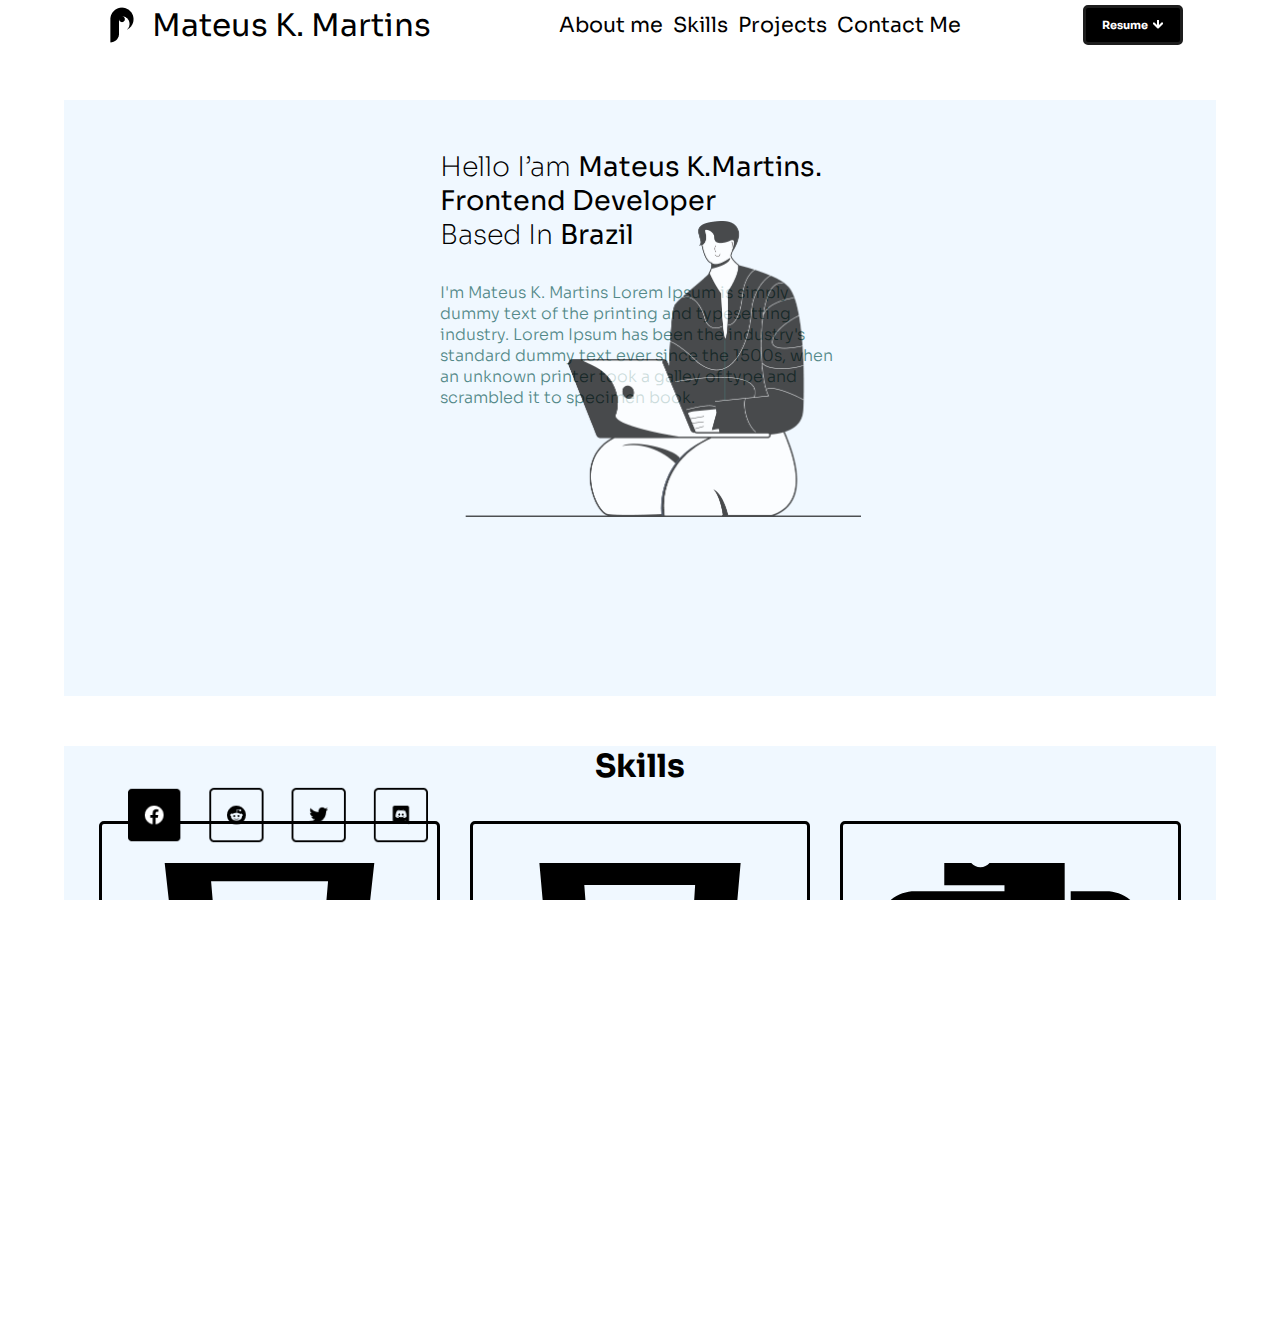
==== index.html @ 754124b3 "Portifolio" ====
<!DOCTYPE html>
<html lang="en">
<head>
    <meta charset="UTF-8">
    <meta name="viewport" content="width=device-width, initial-scale=1.0">
    <link rel="stylesheet" href="./statics/styles/style.css">
    <title>Document</title>
</head>
<body>
    <header>
        <ul>
            <ul id="logo">
                <li id="logo"></li>
                <li class="opt">Mateus K. Martins</li>
            </ul>

            <ul id="menutop">
                <li class="opt">About me</li>
                <li class="opt">Skills</li>
                <li class="opt">Projects</li>
                <li class="opt">Contact Me</li>
            </ul>

            <button class="opt" id="resume">
                <h2>
                    Resume
                </h2>
                <div id='logo'>
                    
                </div>
            </button>
        </ul>
    </header>
    <main>
        <section id="banner">
            <div class="content">
                <h1>
                    Hello I’am <strong>Mateus K.Martins. <br>
                        Frontend Developer</strong> <br>
                    Based In <strong>Brazil</strong>
                </h1>
                <p>
                    I'm Mateus K. Martins Lorem Ipsum is simply dummy text of the printing and typesetting industry. Lorem Ipsum has been the industry's standard dummy text ever since the 1500s, when an unknown printer took a galley of type and scrambled it to specimen book.
                </p>
            </div>
            <div id="midia">

            </div>
            <div id="bann">
                
            </div>
        </section>
        <section id="skills">
            <h1>
                Skills
            </h1>
            <ul>
                <li id="html">
                    <div id="icon">

                    </div>
                    <h1>
                        html
                    </h1>
                </li>
                <li id="css">
                    <div id="icon">
                        
                    </div>
                    <h1>
                        css
                    </h1>
                </li>
                <li id="python">
                    <div id="icon">
                        
                    </div>
                    <h1>
                        Python
                    </h1>
                </li>
            </ul>
        </section>
    </main>
</body>
</html>
---- statics/styles/style.css ----
@charset "UTF-8";

@import url('https://fonts.googleapis.com/css2?family=Sora:wght@100..800&display=swap');

html,body{
    height: 100vh;
    width: 100vw;

    overflow-x: hidden;
}

*{
    margin: 0px;
    padding: 0px;
    box-sizing: border-box;
    font-family: Sora;
}

body{
    display: flex;
    flex-flow: column;
    align-items: center;
}


header{

    height: 70px;
    width: 100%;

    display: flex;
    flex-flow: row nowrap;
    align-items: center;
    justify-content: center;
}

header>ul{
    width: 100%;

    display: flex;
    flex-flow: row nowrap;
    align-items: center;
    justify-content: space-evenly;
}

#logo{
    display: flex;
    flex-flow: row;
}

header>ul>#logo,#menutop,#resume{
    display: flex;
    flex-flow: row;
    align-items: center;
    justify-content: center;
    margin: 0 20px;
    list-style-type: none;
}

.opt{
    font-size: .7em;
    margin: 5px;
}

#logo>#logo{
    height: 50px;
    width: 50px;

    background: url("../imgs/personal.png") no-repeat center center;
}

#logo{
    font-size: 1.5em;
}

/*dowload do curriculo*/

#resume{
    height: 40px;
    width: 100px;

    display: flex;
    flex-flow: row no-wrap;
    align-items: center;
    justify-content: center;

    font-size: .7em;

    background-color: black;
    border: 3px solid rgb(29, 29, 29);
    border-radius: 5px;

}

#resume>h2{
    font-size: 1em;
    color: white;
}

#resume>#logo{
    height: 10px;
    width: 10px;

    margin-left: 5px;

    background: url(../imgs/downg.png) no-repeat center center;
}

/*----resume hover*/

#resume:hover{
    animation: dowload 3s infinite;
}

@keyframes dowload {
    0%,100%{

    }
    50%{
        transform: rotate(360deg);

        height: 50px;
        width: 50px;

        border-radius: 50%;
    }
    75%{
        transform: rotate(760deg);

        height: 50px;
        width: 50px;

        border-radius: 50%;
    }
}

/*Main*/

main{
    height: 100%;
    width: 90%;
}

main>section{
    height: 596px;
    width: 100%;

    display: flex;
    flex-flow: column;
    align-items: center;
    justify-content: center;

    z-index: 2;

    margin: 50px 0;

    background-color: aliceblue;
}

main>#banner>.content{
    height: 300px;
    width: 400px;
}

main>#banner>.content>h1{
    font-weight: 200;
    font-size: 1.7em;
}

main>#banner>.content>p{
    font-size: 1em;

    font-weight: 300;

    color: rgb(83, 136, 136);

    margin-top: 30px;
}

#banner>#midia{
    position: fixed;
    top: 90%;
    left: 10%;

    height: 70px;
    width: 200px;

    background: url(../imgs/midias.png) no-repeat center center;
    background-size: contain;
}
#banner>#bann{
    position: relative;
    top: -30%;

    height: 100%;
    width: 100%;

    opacity: 0.7;

    background: url(../imgs/Banner.png) no-repeat center center;
    background-size: contain;
}

#skills>ul{
    display: flex;
    flex-flow: row wrap;
    justify-content: center;

    height: 100%;
    width: 100%;

    padding: 20px;

    list-style-type: none;
}

#skills>ul>li{
    display: flex;
    flex-flow: column;
    align-items: center;
    justify-content: center;

    flex-grow: 1;

    height: 300px;
    width: 100px;

    margin: 15px;

    border: 3px solid black;
    border-radius: 5px;
}
li>#icon{
    height: 100px;
    width: 90%;
}

#html>#icon{
    background: url(../imgs/svgs/html.svg) no-repeat center center;
    background-size: cover;
}
#css>#icon{
    background: url(../imgs/svgs/css.svg) no-repeat center center;
    background-size: cover;
}
#python>#icon{
    background: url(../imgs/svgs/python.svg) no-repeat center center;
    background-size: cover;
}

@media screen and (min-width: 600px) and (max-width: 700px){
    *{
        transition: .5s;
    }
    .opt{
        font-size: 1em;
    }

    #banner>.content>h1{
        margin-top: 50px;
        font-size: 4em;
    }
    #banner>#midia{
        width: 250px;
    }
}

@media screen and (min-width: 700px) and (max-width: 900px){
    *{
        transition: .5s;
    }
    .opt{
        font-size: 1em;
    }

    #banner>.content>h1{
        margin-top: 50px;
        font-size: 4em;
    }

    #banner>#midia{
        position: fixed;
        top: 85%;
        left: 10%;

        height: 100px;
        width: 300px;
    }
}
@media screen and (min-width: 900px){
    *{
        transition: .5s;
    }
    .opt{
        font-size: 1.3em;
    }

    #banner>.content>h1{
        margin-top: 50px;
        font-size: 5em;
    }
    #banner>.content>p{
        font-size: 2em;
    }

    #banner>#midia{
        position: fixed;
        top: 85%;
        left: 10%;

        height: 100px;
        width: 300px;
    }

    li>#icon{
        flex-grow: .5;
    }
}
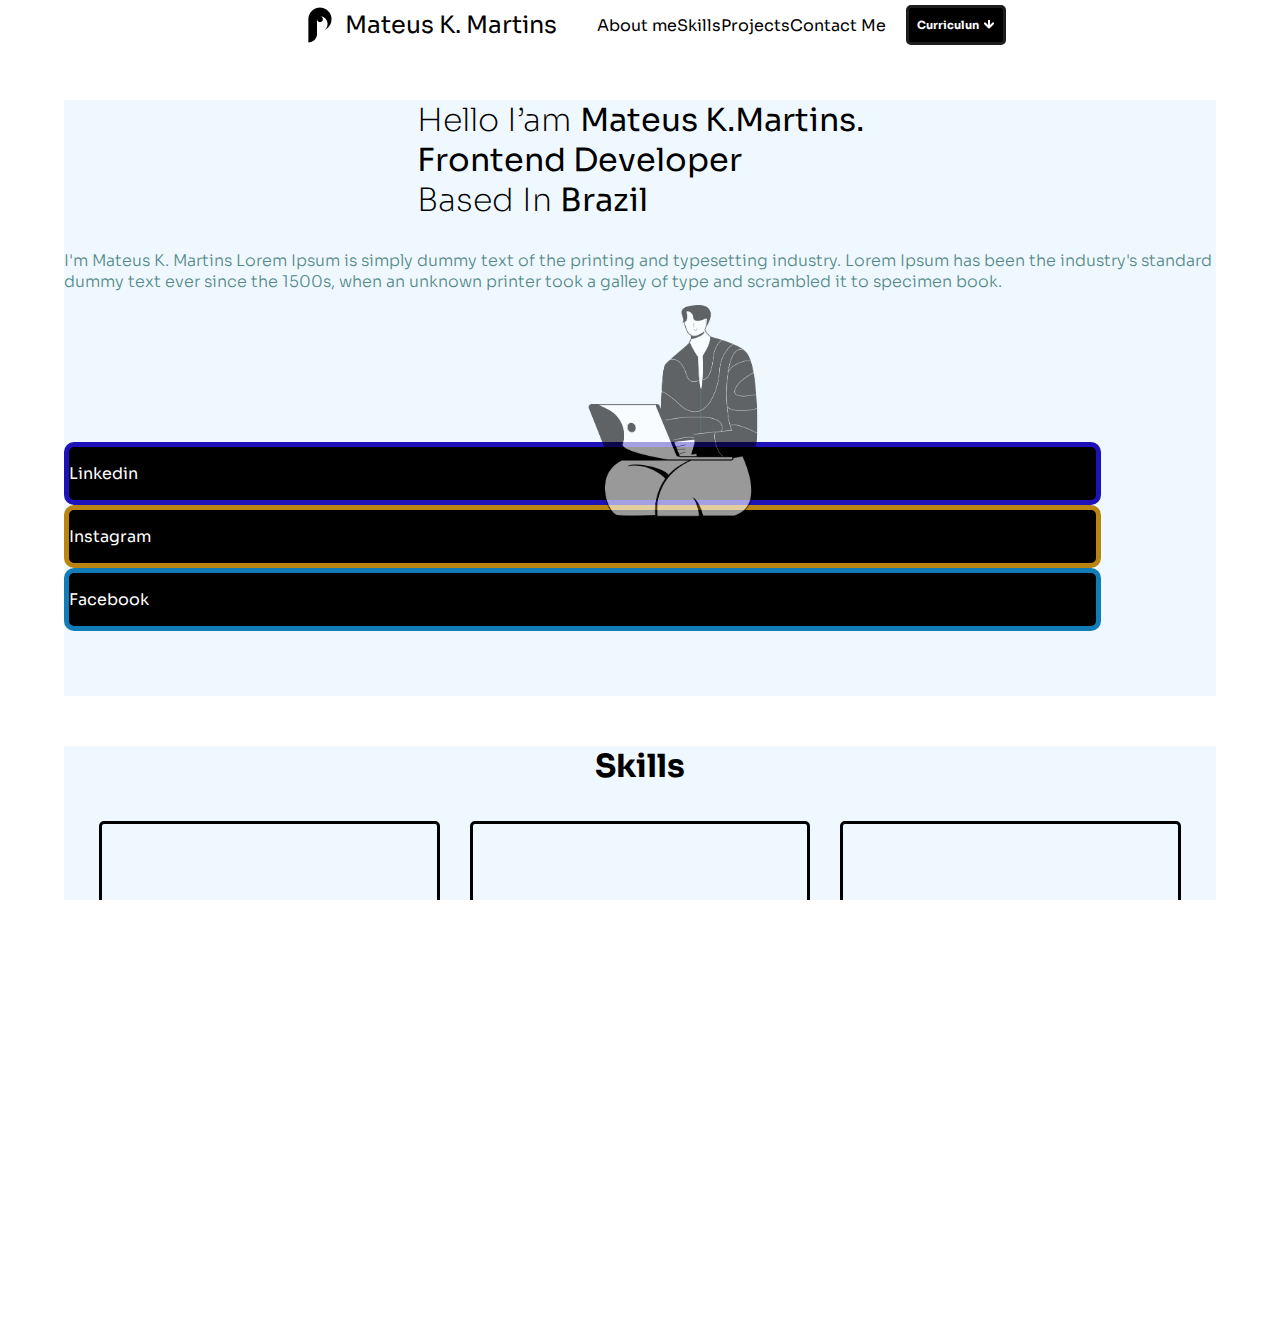
==== commit 34ef4049: "semantica" ====
--- a/index.html
+++ b/index.html
@@ -9,44 +9,48 @@
 <body>
     <header>
         <ul>
-            <ul id="logo">
-                <li id="logo"></li>
-                <li class="opt">Mateus K. Martins</li>
-            </ul>
+            <li id="logo"></li>
+            <li class="opt">Mateus K. Martins</li>
+        </ul>
 
-            <ul id="menutop">
-                <li class="opt">About me</li>
-                <li class="opt">Skills</li>
-                <li class="opt">Projects</li>
-                <li class="opt">Contact Me</li>
-            </ul>
+        <ul>
+            <li class="opt">About me</li>
+            <li class="opt">Skills</li>
+            <li class="opt">Projects</li>
+            <li class="opt">Contact Me</li>
+        </ul>
 
-            <button class="opt" id="resume">
-                <h2>
-                    Resume
-                </h2>
-                <div id='logo'>
-                    
-                </div>
-            </button>
-        </ul>
+        <button>
+            <h2>
+                Curriculun
+            </h2>
+            <div>
+                
+            </div>
+        </button>
     </header>
     <main>
-        <section id="banner">
-            <div class="content">
-                <h1>
-                    Hello I’am <strong>Mateus K.Martins. <br>
-                        Frontend Developer</strong> <br>
-                    Based In <strong>Brazil</strong>
-                </h1>
-                <p>
-                    I'm Mateus K. Martins Lorem Ipsum is simply dummy text of the printing and typesetting industry. Lorem Ipsum has been the industry's standard dummy text ever since the 1500s, when an unknown printer took a galley of type and scrambled it to specimen book.
-                </p>
-            </div>
-            <div id="midia">
-
-            </div>
-            <div id="bann">
+        <section>
+            <h1>
+                Hello I’am <strong>Mateus K.Martins. <br>
+                    Frontend Developer</strong> <br>
+                Based In <strong>Brazil</strong>
+            </h1>
+            <p>
+                I'm Mateus K. Martins Lorem Ipsum is simply dummy text of the printing and typesetting industry. Lorem Ipsum has been the industry's standard dummy text ever since the 1500s, when an unknown printer took a galley of type and scrambled it to specimen book.
+            </p>
+            <ul>
+                <li>
+                    <div></div><a href="#">Linkedin</a>
+                </li>
+                <li>
+                    <div></div><a href="#">Instagram</a>
+                </li>
+                <li>
+                    <div></div><a href="#">Facebook</a>
+                </li>
+            </ul>
+            <div>
                 
             </div>
         </section>
--- a/statics/styles/style.css
+++ b/statics/styles/style.css
@@ -22,6 +22,9 @@
     align-items: center;
 }
 
+/*
+    settings header
+*/
 
 header{
 
@@ -34,21 +37,11 @@
     justify-content: center;
 }
 
+/*
+    settings header > ul
+*/
+
 header>ul{
-    width: 100%;
-
-    display: flex;
-    flex-flow: row nowrap;
-    align-items: center;
-    justify-content: space-evenly;
-}
-
-#logo{
-    display: flex;
-    flex-flow: row;
-}
-
-header>ul>#logo,#menutop,#resume{
     display: flex;
     flex-flow: row;
     align-items: center;
@@ -57,25 +50,30 @@
     list-style-type: none;
 }
 
-.opt{
-    font-size: .7em;
-    margin: 5px;
-}
-
-#logo>#logo{
+/*
+    settings header > logo
+*/
+
+header>:first-child>:first-child{
     height: 50px;
     width: 50px;
 
     background: url("../imgs/personal.png") no-repeat center center;
 }
 
-#logo{
+/*
+    settings header > name
+*/
+
+header>:first-child>:last-child{
     font-size: 1.5em;
 }
 
-/*dowload do curriculo*/
-
-#resume{
+/*
+    settings curriculumn
+*/
+
+header>:last-child{
     height: 40px;
     width: 100px;
 
@@ -92,12 +90,20 @@
 
 }
 
-#resume>h2{
+/*
+    settings curriculumn > text
+*/
+
+header>:last-child>:first-child{
     font-size: 1em;
     color: white;
 }
 
-#resume>#logo{
+/*
+    settings curriculumn > icon
+*/
+
+header>:last-child>:last-child{
     height: 10px;
     width: 10px;
 
@@ -106,9 +112,11 @@
     background: url(../imgs/downg.png) no-repeat center center;
 }
 
-/*----resume hover*/
-
-#resume:hover{
+/* 
+    curriculumn hover
+*/
+
+header>:last-child:hover{
     animation: dowload 3s infinite;
 }
 
@@ -134,13 +142,19 @@
     }
 }
 
-/*Main*/
+/* 
+    settings main
+*/
 
 main{
     height: 100%;
     width: 90%;
 }
 
+/* 
+    settings main > all sections
+*/
+
 main>section{
     height: 596px;
     width: 100%;
@@ -157,17 +171,20 @@
     background-color: aliceblue;
 }
 
-main>#banner>.content{
-    height: 300px;
-    width: 400px;
-}
-
-main>#banner>.content>h1{
+/* 
+    settings main > first section > h1
+*/
+
+main>:nth-child(1)>:first-child{
     font-weight: 200;
-    font-size: 1.7em;
-}
-
-main>#banner>.content>p{
+    font-size: 2em;
+}
+
+/* 
+    settings main > first section > p
+*/
+
+main>:nth-child(1)>:nth-child(2){
     font-size: 1em;
 
     font-weight: 300;
@@ -177,25 +194,121 @@
     margin-top: 30px;
 }
 
-#banner>#midia{
-    position: fixed;
-    top: 90%;
-    left: 10%;
-
-    height: 70px;
-    width: 200px;
-
-    background: url(../imgs/midias.png) no-repeat center center;
-    background-size: contain;
-}
-#banner>#bann{
+/* 
+    settings main > first section > social meadias
+*/
+
+main>:nth-child(1)>:nth-child(3){
+    position: relative;
+    top: 25%;
+
+    height: 90%;
+    width: 100%;
+
+    display: flex;
+    flex-flow: column nowrap;
+    justify-content: center;
+
+    list-style-type: none;
+}
+
+/* 
+    settings main > first section > social meadias > Linkedin
+*/
+
+main>:nth-child(1)>:nth-child(3)>:first-child{
+    height: 33%;
+    width: 90%;
+
+    display: flex;
+    flex-flow: row nowrap;
+    align-items: center;
+    justify-content: left;
+
+    color: white;
+
+    background-color: black;
+    border: 5px solid rgb(29, 18, 185);
+    border-radius: 10px;
+}
+
+/* 
+    settings main > first section > social meadias > Instagram
+*/
+
+main>:nth-child(1)>:nth-child(3)>:nth-child(2){
+    height: 33%;
+    width: 90%;
+
+    display: flex;
+    flex-flow: row nowrap;
+    align-items: center;
+    justify-content: left;
+
+    color: white;
+
+    background-color: black;
+    border: 5px solid rgb(185, 132, 18);
+    border-radius: 10px;
+}
+
+/* 
+    settings main > first section > social meadias > Facebook
+*/
+
+main>:nth-child(1)>:nth-child(3)>:nth-child(3){
+    height: 33%;
+    width: 90%;
+
+    display: flex;
+    flex-flow: row nowrap;
+    align-items: center;
+    justify-content: left;
+
+    color: white;
+
+    background-color: black;
+    border: 5px solid rgb(18, 124, 185);
+    border-radius: 10px;
+}
+
+/* 
+    settings main > first section > social meadias > all links
+*/
+
+main>:nth-child(1)>:nth-child(3)>li>a{
+    text-decoration: none;
+    color: white;
+}
+
+/* 
+    settings main > first section > social meadias hover
+*/
+
+main>:nth-child(1)>:nth-child(3)>li:hover{
+    background-color: white;
+    border: 5px solid rgb(163, 255, 163);
+    box-shadow: 0px 10px 10px black;
+    transform: scale(1.1);
+    transition: .5s;
+}
+main>:nth-child(1)>:nth-child(3)>li:hover>a{
+    color: black;
+    transition: .5s;
+}
+
+/* 
+    settings main > first section > banner
+*/
+
+main>:nth-child(1)>:last-child{
     position: relative;
     top: -30%;
 
     height: 100%;
     width: 100%;
 
-    opacity: 0.7;
+    opacity: 0.6;
 
     background: url(../imgs/Banner.png) no-repeat center center;
     background-size: contain;
@@ -247,72 +360,3 @@
     background: url(../imgs/svgs/python.svg) no-repeat center center;
     background-size: cover;
 }
-
-@media screen and (min-width: 600px) and (max-width: 700px){
-    *{
-        transition: .5s;
-    }
-    .opt{
-        font-size: 1em;
-    }
-
-    #banner>.content>h1{
-        margin-top: 50px;
-        font-size: 4em;
-    }
-    #banner>#midia{
-        width: 250px;
-    }
-}
-
-@media screen and (min-width: 700px) and (max-width: 900px){
-    *{
-        transition: .5s;
-    }
-    .opt{
-        font-size: 1em;
-    }
-
-    #banner>.content>h1{
-        margin-top: 50px;
-        font-size: 4em;
-    }
-
-    #banner>#midia{
-        position: fixed;
-        top: 85%;
-        left: 10%;
-
-        height: 100px;
-        width: 300px;
-    }
-}
-@media screen and (min-width: 900px){
-    *{
-        transition: .5s;
-    }
-    .opt{
-        font-size: 1.3em;
-    }
-
-    #banner>.content>h1{
-        margin-top: 50px;
-        font-size: 5em;
-    }
-    #banner>.content>p{
-        font-size: 2em;
-    }
-
-    #banner>#midia{
-        position: fixed;
-        top: 85%;
-        left: 10%;
-
-        height: 100px;
-        width: 300px;
-    }
-
-    li>#icon{
-        flex-grow: .5;
-    }
-}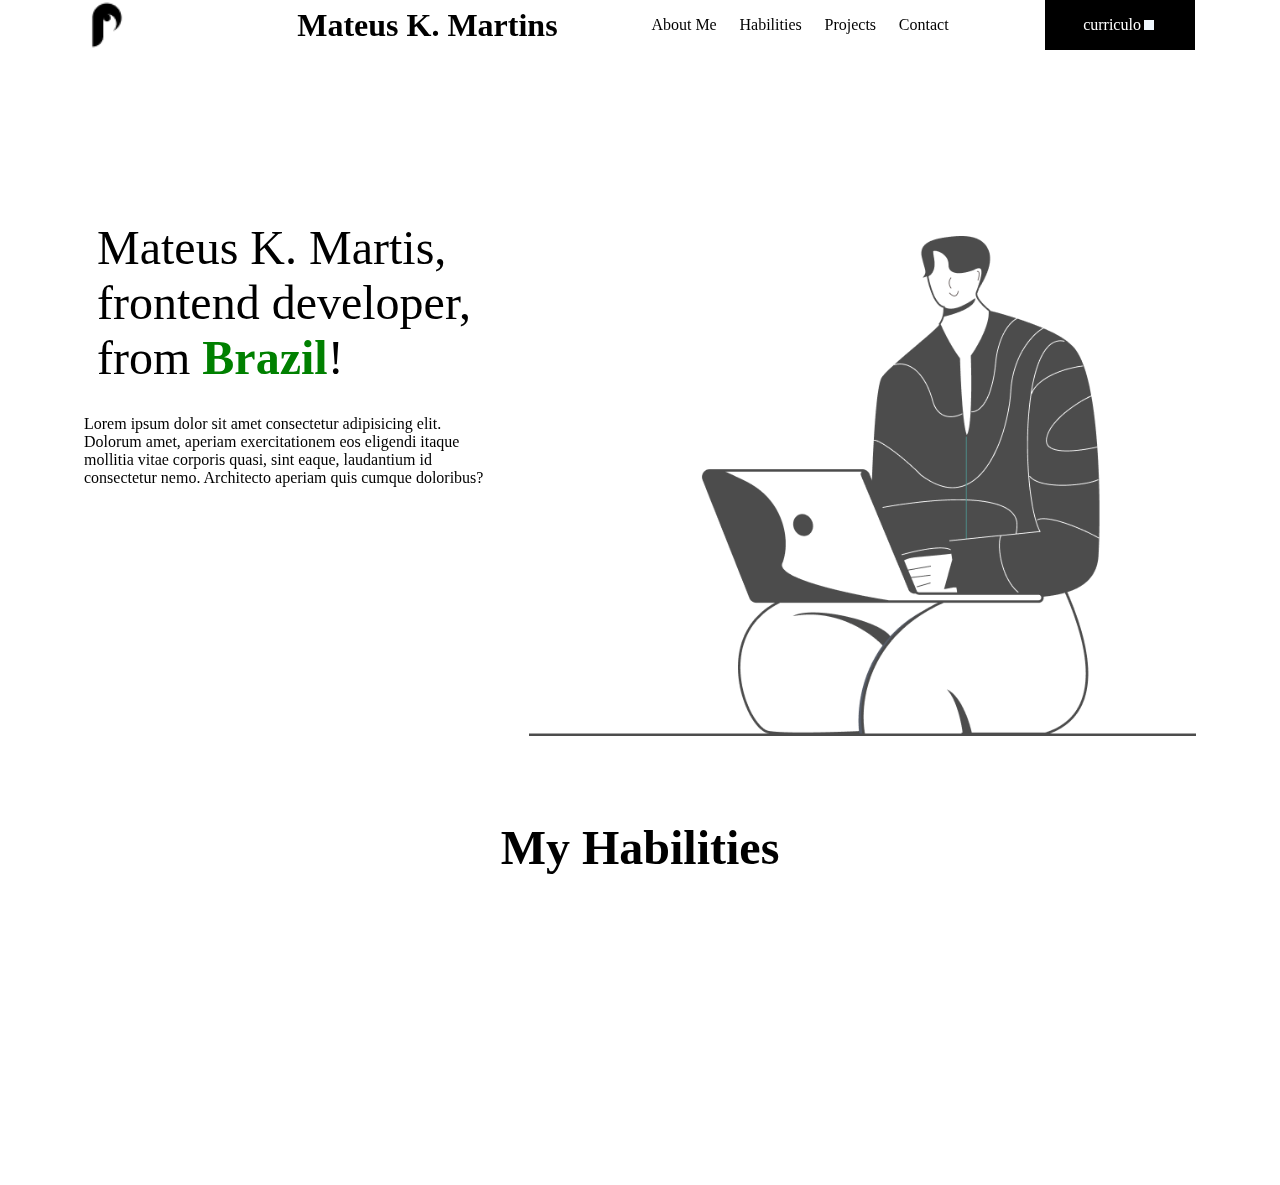
==== commit 811829b8: "First_good_commit" ====
--- a/index.html
+++ b/index.html
@@ -4,86 +4,84 @@
     <meta charset="UTF-8">
     <meta name="viewport" content="width=device-width, initial-scale=1.0">
     <link rel="stylesheet" href="./statics/styles/style.css">
-    <title>Document</title>
+    <title>Portifólio</title>
 </head>
 <body>
     <header>
         <ul>
-            <li id="logo"></li>
-            <li class="opt">Mateus K. Martins</li>
+            <li>
+                <div id="logo">
+
+                </div>
+                <h1 id="name">
+                    Mateus K. Martins
+                </h1>
+            </li>
+            <li>
+                <ul>
+                    <li>
+                        <p>About Me</p>
+                    </li>
+                    <li>
+                        <p>Habilities</p>
+                    </li>
+                    <li>
+                        <p>Projects</p>
+                    </li>
+                    <li>
+                        <p>Contact</p>
+                    </li>
+                </ul>
+            </li>
+            <li>
+                <div>
+                    <a href="#">curriculo</a>
+                    <div id="dowload"></div>
+                </div>
+            </li>
         </ul>
-
-        <ul>
-            <li class="opt">About me</li>
-            <li class="opt">Skills</li>
-            <li class="opt">Projects</li>
-            <li class="opt">Contact Me</li>
-        </ul>
-
-        <button>
-            <h2>
-                Curriculun
-            </h2>
-            <div>
-                
-            </div>
-        </button>
     </header>
     <main>
         <section>
-            <h1>
-                Hello I’am <strong>Mateus K.Martins. <br>
-                    Frontend Developer</strong> <br>
-                Based In <strong>Brazil</strong>
-            </h1>
-            <p>
-                I'm Mateus K. Martins Lorem Ipsum is simply dummy text of the printing and typesetting industry. Lorem Ipsum has been the industry's standard dummy text ever since the 1500s, when an unknown printer took a galley of type and scrambled it to specimen book.
-            </p>
-            <ul>
-                <li>
-                    <div></div><a href="#">Linkedin</a>
-                </li>
-                <li>
-                    <div></div><a href="#">Instagram</a>
-                </li>
-                <li>
-                    <div></div><a href="#">Facebook</a>
-                </li>
-            </ul>
+            <div>
+                <h1>
+                    <strong>Mateus K. Martis</strong>,<br> frontend developer,<br> from <span>Brazil</span>!
+                </h1>
+                <p>
+                    Lorem ipsum dolor sit amet consectetur adipisicing elit. Dolorum amet, aperiam exercitationem eos eligendi itaque mollitia vitae corporis quasi, sint eaque, laudantium id consectetur nemo. Architecto aperiam quis cumque doloribus?
+                </p>
+            </div>
+
             <div>
                 
             </div>
         </section>
-        <section id="skills">
+        <section>
             <h1>
-                Skills
+                My Habilities
             </h1>
-            <ul>
-                <li id="html">
-                    <div id="icon">
-
-                    </div>
-                    <h1>
-                        html
-                    </h1>
-                </li>
-                <li id="css">
-                    <div id="icon">
-                        
-                    </div>
-                    <h1>
-                        css
-                    </h1>
-                </li>
-                <li id="python">
-                    <div id="icon">
-                        
-                    </div>
-                    <h1>
-                        Python
-                    </h1>
-                </li>
-            </ul>
+            <div class="content">
+                <div class="hab">
+                    <div class="img"></div>
+                    <h2>HTML</h2>
+                </div>
+                <div class="hab">
+                    <div class="img"></div>
+                    <h2>CSS</h2>
+                </div>
+                <div class="hab">
+                    <div class="img"></div>
+                    <h2>Python</h2>
+                </div>
+                <div class="hab">
+                    <div class="img"></div>
+                    <h2>JavaScript</h2>
+                </div>
+                <div class="hab">
+                    <div class="img"></div>
+                    <h2>AI Simple</h2>
+                </div>
+            </div>
         </section>
     </main>
 </body>
--- a/statics/styles/style.css
+++ b/statics/styles/style.css
@@ -1,11 +1,8 @@
 @charset "UTF-8";
-
-@import url('https://fonts.googleapis.com/css2?family=Sora:wght@100..800&display=swap');
 
 html,body{
     height: 100vh;
     width: 100vw;
-
     overflow-x: hidden;
 }
 
@@ -13,350 +10,273 @@
     margin: 0px;
     padding: 0px;
     box-sizing: border-box;
-    font-family: Sora;
 }
 
 body{
     display: flex;
-    flex-flow: column;
-    align-items: center;
-}
-
-/*
-    settings header
-*/
+    flex-flow: column nowrap;
+    align-items: center;
+}
 
 header{
-
-    height: 70px;
-    width: 100%;
-
-    display: flex;
-    flex-flow: row nowrap;
-    align-items: center;
-    justify-content: center;
-}
-
-/*
-    settings header > ul
-*/
-
-header>ul{
+    height: 100px;
+    width: 100%;
+
+    display: flex;
+    flex-flow: row nowrap;
+    align-items: center;
+
+    z-index: 2;
+}
+
+/* lista geral */
+
+header>:first-child{
+    height: 100%;
+    width: 100%;
+    
     display: flex;
     flex-flow: row;
     align-items: center;
-    justify-content: center;
-    margin: 0 20px;
-    list-style-type: none;
-}
-
-/*
-    settings header > logo
-*/
+    justify-content:  space-around;
+}
+
+
+header>:first-child>li{
+    height: 100%;
+    width: 50%;
+
+    display: flex;
+    display: flex;
+    flex-flow: row nowrap;
+    align-items: center;
+    justify-content:  space-around;
+}
+
+
+/* titulo e logo */
+
 
 header>:first-child>:first-child{
+    height: 100%;
+    width: 100%;
+
+    display: flex;
+    display: flex;
+    flex-flow: row nowrap;
+    align-items: center;
+    justify-content:  space-around;
+}
+
+#logo{
     height: 50px;
     width: 50px;
 
-    background: url("../imgs/personal.png") no-repeat center center;
-}
-
-/*
-    settings header > name
-*/
-
-header>:first-child>:last-child{
-    font-size: 1.5em;
-}
-
-/*
-    settings curriculumn
-*/
-
-header>:last-child{
-    height: 40px;
-    width: 100px;
-
-    display: flex;
-    flex-flow: row no-wrap;
-    align-items: center;
-    justify-content: center;
-
-    font-size: .7em;
+    background: url(../imgs/logo\ 1.png) no-repeat center center;
+    background-size: cover;
+}
+
+
+/* lista de itens central */
+
+
+header>:first-child>:nth-child(2)>:first-child{
+    height: 100%;
+    width: 100%;
+
+    display: flex;
+    display: flex;
+    flex-flow: row wrap;
+    align-items: center;
+    justify-content:  space-around;
+}
+
+li{
+    list-style-type: none;
+}
+
+
+/* botao curriculo */
+
+
+header>:first-child>:last-child>:first-child{
+    height: 50px;
+    width: 150px;
+
+    display: flex;
+    display: flex;
+    flex-flow: row nowrap;
+    align-items: center;
+    justify-content:  center;
 
     background-color: black;
-    border: 3px solid rgb(29, 29, 29);
-    border-radius: 5px;
-
-}
-
-/*
-    settings curriculumn > text
-*/
-
-header>:last-child>:first-child{
-    font-size: 1em;
+}
+
+header>:first-child>:last-child>:first-child:active{
+    animation: curriculo 5s linear infinite alternate;
+}
+
+header>:first-child>:last-child>:first-child>:first-child{
     color: white;
-}
-
-/*
-    settings curriculumn > icon
-*/
-
-header>:last-child>:last-child{
+    text-decoration: none;
+    
+    font-size: 1rem;
+}
+
+#dowload{
     height: 10px;
     width: 10px;
 
-    margin-left: 5px;
-
-    background: url(../imgs/downg.png) no-repeat center center;
-}
-
-/* 
-    curriculumn hover
-*/
-
-header>:last-child:hover{
-    animation: dowload 3s infinite;
-}
-
-@keyframes dowload {
+    margin: 3px;
+
+    background-color: aliceblue;
+    animation: curriculo 5s linear infinite;
+}
+
+@keyframes curriculo {
     0%,100%{
-
+        
     }
     50%{
-        transform: rotate(360deg);
-
-        height: 50px;
-        width: 50px;
-
+        transform: rotateZ(1000deg);
         border-radius: 50%;
     }
-    75%{
-        transform: rotate(760deg);
-
-        height: 50px;
-        width: 50px;
-
-        border-radius: 50%;
-    }
-}
-
-/* 
-    settings main
-*/
+}
+
+
+/* main settings and section */
+
 
 main{
     height: 100%;
+    width: 100%;
+
+    display: flex;
+    flex-flow: column nowrap;
+    align-items: center;
+}
+
+main>section{
+    height: 300px;
     width: 90%;
-}
-
-/* 
-    settings main > all sections
-*/
-
-main>section{
-    height: 596px;
-    width: 100%;
-
-    display: flex;
-    flex-flow: column;
-    align-items: center;
-    justify-content: center;
-
-    z-index: 2;
+
+    padding: 20px;
+    margin: 150px 0;
+}
+
+
+/* first section text */
+
+
+main>:first-child>:first-child{
+    height: 250px;
+    width: 400px;
+
+    display: flex;
+    flex-flow: column nowrap;
+    align-items: center;
+    gap: 30px;
+}
+
+main>:first-child>:first-child>:first-child{
+    color: black;
+    font-weight: 100;
+
+    font-size: 3rem;
+
+}
+
+main>:first-child>:first-child>:first-child>:last-child{
+    color: green;
+    font-weight: 900;
+}
+
+main>:first-child>:first-child>:last-child{
+    color: black;
+    font-weight: 100;
+
+    font-size: 1rem;
+
+}
+
+/* Banner */
+
+
+main>:first-child>:last-child{
+    position: relative;
+    top: -90%;
+    left: 20%;
+
+
+    height: 500px;
+    width: 100%;
+
+    z-index: -1;
+
+    opacity: 0.7;
+
+    background: url(../imgs/Group\ 1000015839.png) no-repeat center center;
+
+    background-size: contain;
+}
+
+/* section 2 */
+
+main>:nth-child(2)>:first-child{
+    text-align: center;
+    font-size: 3rem;
+}
+
+main>:nth-child(2)>.content{
+    height: 100%;
+    width: 100%;
 
     margin: 50px 0;
 
-    background-color: aliceblue;
-}
-
-/* 
-    settings main > first section > h1
-*/
-
-main>:nth-child(1)>:first-child{
-    font-weight: 200;
-    font-size: 2em;
-}
-
-/* 
-    settings main > first section > p
-*/
-
-main>:nth-child(1)>:nth-child(2){
-    font-size: 1em;
-
-    font-weight: 300;
-
-    color: rgb(83, 136, 136);
-
-    margin-top: 30px;
-}
-
-/* 
-    settings main > first section > social meadias
-*/
-
-main>:nth-child(1)>:nth-child(3){
-    position: relative;
-    top: 25%;
-
-    height: 90%;
-    width: 100%;
-
-    display: flex;
-    flex-flow: column nowrap;
-    justify-content: center;
-
-    list-style-type: none;
-}
-
-/* 
-    settings main > first section > social meadias > Linkedin
-*/
-
-main>:nth-child(1)>:nth-child(3)>:first-child{
-    height: 33%;
-    width: 90%;
-
-    display: flex;
-    flex-flow: row nowrap;
-    align-items: center;
-    justify-content: left;
-
-    color: white;
-
-    background-color: black;
-    border: 5px solid rgb(29, 18, 185);
+    display: flex;
+    flex-flow: row wrap;
+    align-items: center;
+    justify-content: space-between;
+}
+
+.hab{
+    height: 200px;
+    width: 150px;
+
+    padding: 10px;
+    margin: 10px;
+
+    display: flex;
+    flex-flow: column wrap;
+    align-items: center;
+    justify-content: space-between;
+
+    border: solid black;
     border-radius: 10px;
 }
 
-/* 
-    settings main > first section > social meadias > Instagram
-*/
-
-main>:nth-child(1)>:nth-child(3)>:nth-child(2){
-    height: 33%;
-    width: 90%;
-
-    display: flex;
-    flex-flow: row nowrap;
-    align-items: center;
-    justify-content: left;
-
-    color: white;
-
-    background-color: black;
-    border: 5px solid rgb(185, 132, 18);
-    border-radius: 10px;
-}
-
-/* 
-    settings main > first section > social meadias > Facebook
-*/
-
-main>:nth-child(1)>:nth-child(3)>:nth-child(3){
-    height: 33%;
-    width: 90%;
-
-    display: flex;
-    flex-flow: row nowrap;
-    align-items: center;
-    justify-content: left;
-
-    color: white;
-
-    background-color: black;
-    border: 5px solid rgb(18, 124, 185);
-    border-radius: 10px;
-}
-
-/* 
-    settings main > first section > social meadias > all links
-*/
-
-main>:nth-child(1)>:nth-child(3)>li>a{
-    text-decoration: none;
-    color: white;
-}
-
-/* 
-    settings main > first section > social meadias hover
-*/
-
-main>:nth-child(1)>:nth-child(3)>li:hover{
-    background-color: white;
-    border: 5px solid rgb(163, 255, 163);
-    box-shadow: 0px 10px 10px black;
-    transform: scale(1.1);
-    transition: .5s;
-}
-main>:nth-child(1)>:nth-child(3)>li:hover>a{
-    color: black;
-    transition: .5s;
-}
-
-/* 
-    settings main > first section > banner
-*/
-
-main>:nth-child(1)>:last-child{
-    position: relative;
-    top: -30%;
-
-    height: 100%;
-    width: 100%;
-
-    opacity: 0.6;
-
-    background: url(../imgs/Banner.png) no-repeat center center;
-    background-size: contain;
-}
-
-#skills>ul{
-    display: flex;
-    flex-flow: row wrap;
-    justify-content: center;
-
-    height: 100%;
-    width: 100%;
-
-    padding: 20px;
-
-    list-style-type: none;
-}
-
-#skills>ul>li{
-    display: flex;
-    flex-flow: column;
-    align-items: center;
-    justify-content: center;
-
-    flex-grow: 1;
-
-    height: 300px;
-    width: 100px;
-
-    margin: 15px;
-
-    border: 3px solid black;
-    border-radius: 5px;
-}
-li>#icon{
-    height: 100px;
-    width: 90%;
-}
-
-#html>#icon{
-    background: url(../imgs/svgs/html.svg) no-repeat center center;
-    background-size: cover;
-}
-#css>#icon{
-    background: url(../imgs/svgs/css.svg) no-repeat center center;
-    background-size: cover;
-}
-#python>#icon{
-    background: url(../imgs/svgs/python.svg) no-repeat center center;
-    background-size: cover;
-}
+.hab>.img{
+    height: 70%;
+    width: 100%;
+}
+
+main>:nth-child(2)>.content>:nth-child(1)>.img{
+    background: url(../imgs/logo-html5.svg) no-repeat center center;
+    background-size: cover;
+}
+main>:nth-child(2)>.content>:nth-child(2)>.img{
+    background: url(../imgs/logo-css3.svg) no-repeat center center;
+    background-size: cover;
+}
+main>:nth-child(2)>.content>:nth-child(3)>.img{
+    background: url(../imgs/python-fill-svgrepo-com.svg) no-repeat center center;
+    background-size: cover;
+}
+main>:nth-child(2)>.content>:nth-child(4)>.img{
+    background: url(../imgs/js-svgrepo-com.svg) no-repeat center center;
+    background-size: cover;
+}
+main>:nth-child(2)>.content>:nth-child(5)>.img{
+    background: url(../imgs/ai-svgrepo-com.svg) no-repeat center center;
+    background-size: cover;
+}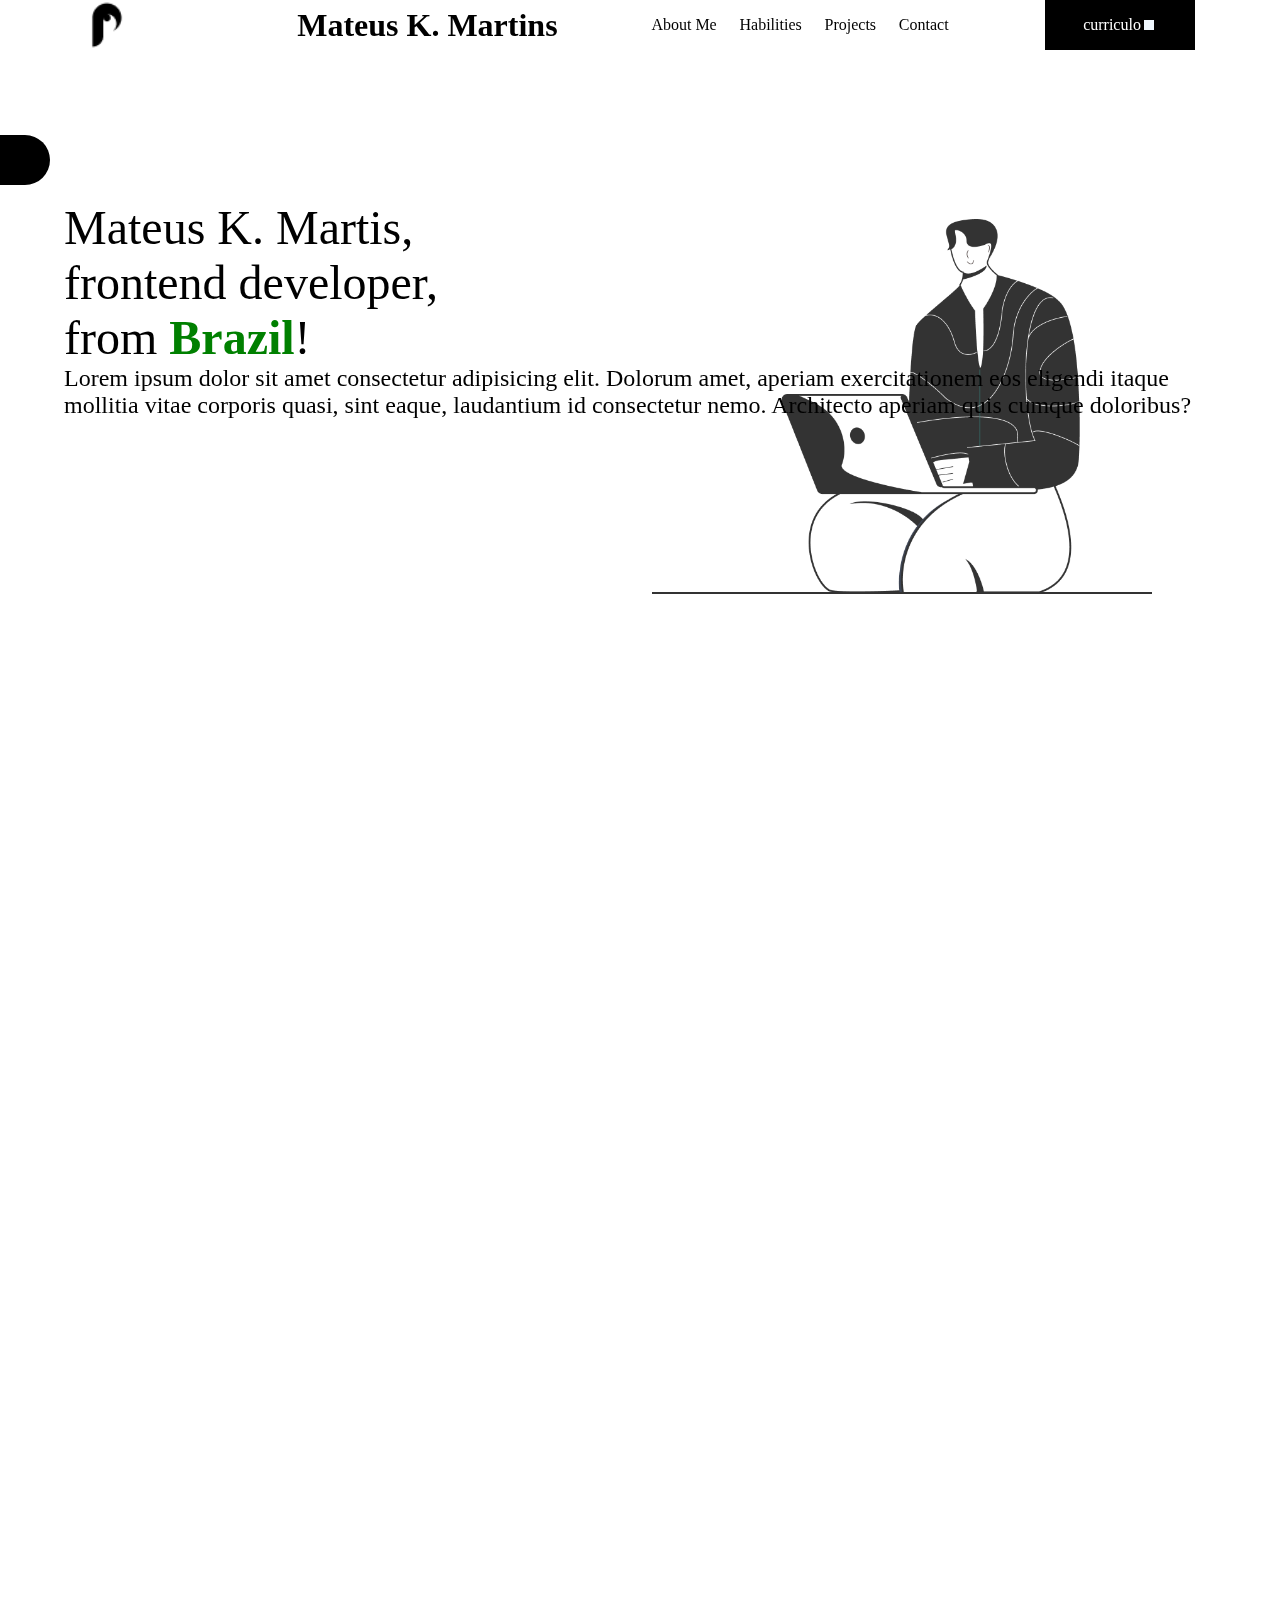
==== commit 22fe9429: "almost_finshed" ====
--- a/index.html
+++ b/index.html
@@ -34,7 +34,7 @@
                 </ul>
             </li>
             <li>
-                <div>
+                <div id="curriculo_menu">
                     <a href="#">curriculo</a>
                     <div id="dowload"></div>
                 </div>
@@ -42,46 +42,131 @@
         </ul>
     </header>
     <main>
-        <section>
-            <div>
-                <h1>
+        <div id="soc_midia">
+            <a href=""><img src="./statics/imgs/instagram-1-svgrepo-com.svg" alt="" id="midia_link"></a>
+            <a href=""><img src="./statics/imgs/facebook-svgrepo-com.svg" alt="" id="midia_link"></a>
+            <a href="https://github.com/MateusK-Martins" target="_blank"><img src="./statics/imgs/github-color-svgrepo-com.svg" alt="" id="midia_link"></a>
+        </div>
+        <section id="sec_me">
+            <div class="content">
+                <h1 id="title_page1">
                     <strong>Mateus K. Martis</strong>,<br> frontend developer,<br> from <span>Brazil</span>!
                 </h1>
-                <p>
+                <p id="text_page1">
                     Lorem ipsum dolor sit amet consectetur adipisicing elit. Dolorum amet, aperiam exercitationem eos eligendi itaque mollitia vitae corporis quasi, sint eaque, laudantium id consectetur nemo. Architecto aperiam quis cumque doloribus?
                 </p>
             </div>
-
-            <div>
-                
+            <div id="ban_dad">
+                <img src="./statics/imgs/Group 1000015839.png" alt="" id="banner">
             </div>
         </section>
-        <section>
+        <section id="sec_skills">
             <h1>
-                My Habilities
+                My Skills
             </h1>
             <div class="content">
-                <div class="hab">
-                    <div class="img"></div>
-                    <h2>HTML</h2>
+                <section>
+                    <div class="hab">
+                        <div class="img"></div>
+                        <div class="text">
+                            <h2>HTML</h2>
+                        </div>
+                    </div>
+                    <div class="hab">
+                        <div class="img"></div>
+                        <div class="text">
+                            <h2>CSS</h2> 
+                        </div>
+                    </div>
+                    <div class="hab">
+                        <div class="img"></div>
+                        <div class="text">
+                            <h2>Python</h2>
+                        </div>
+                    </div>
+                </section>
+                <section>
+                    <div class="hab">
+                        <div class="img"></div>
+                        <div class="text">
+                            <h2>JavaScript</h2>  
+                        </div>
+                    </div>
+                    <div class="hab">
+                        <div class="img"></div>
+                        <div class="text">
+                            <h2>Linear Regression</h2>
+                        </div>
+                    </div>
+                    <div class="hab">
+                        <div class="img"></div>
+                        <div class="text">
+                            <h2>Rust</h2>
+                        </div>
+                    </div>
+                </section>
+            </div>
+        </section>
+        <section id="my_exp">
+            <div class="title_page3">
+                <h1>My <strong>experience</strong></h1>
+            </div>
+            <div class="card">
+                <section>
+                    <div class="icon"></div>
+                    <h1>
+                        Waiter 
+                    </h1>
+                </section>
+                <p class="text_page3">
+                    Lorem, ipsum dolor sit amet consectetur adipisicing elit. Enim, maxime inventore. Eaque totam pariatur animi. Maiores illum quis inventore vitae esse dolorem laborum consectetur quo molestiae aut, aperiam consequuntur quam.
+                </p>
+            </div>
+            <div class="card">
+                <section>
+                    <div class="icon"></div>
+                    <h1>
+                        cashier
+                    </h1>
+                </section>
+                <p class="text_page3">
+                    Lorem, ipsum dolor sit amet consectetur adipisicing elit. Enim, maxime inventore. Eaque totam pariatur animi. Maiores illum quis inventore vitae esse dolorem laborum consectetur quo molestiae aut, aperiam consequuntur quam.
+                </p>
+            </div>
+        </section>
+        <section id="about_me">
+            <section class="content">
+                <div id="image_border">
+                    <div id="image">
+
+                    </div>
                 </div>
-                <div class="hab">
-                    <div class="img"></div>
-                    <h2>CSS</h2>
+                <div id="text_page4">
+                    <h1>About me</h1>
+                    <p>
+                        Lorem ipsum, dolor sit amet consectetur adipisicing elit. Dolor aut quasi esse, sunt temporibus repudiandae, explicabo consequatur veniam voluptate quae eius soluta quos deserunt ad, perferendis numquam ut facilis inventore.
+                    </p>
+                    <p>
+                        Lorem, ipsum dolor sit amet consectetur adipisicing elit. Nobis architecto iusto nostrum voluptas unde totam quos ea recusandae temporibus id aut minus, similique laborum ut voluptates incidunt repellendus libero! Reiciendis.
+                    </p>
                 </div>
-                <div class="hab">
-                    <div class="img"></div>
-                    <h2>Python</h2>
+            </section>
+        </section>
+        <section id="sec_mpro">
+            <h1>
+                My <strong>projects</strong>
+            </h1>
+            <section class="project">
+                <img src="" alt="" class="image">
+                <div>
+                    <h1>01</h1>
+                    <h2>Rust backend</h2>
+                    <p>
+                        Lorem ipsum dolor sit amet consectetur, adipisicing elit. Numquam nihil officia aspernatur nobis nostrum, voluptatibus ratione quos voluptas dolor ut commodi deserunt repudiandae perferendis rerum quam. Consequatur, minima! Dolor, distinctio!
+                    </p>
+                    <a href="">link do projeto</a>
                 </div>
-                <div class="hab">
-                    <div class="img"></div>
-                    <h2>JavaScript</h2>
-                </div>
-                <div class="hab">
-                    <div class="img"></div>
-                    <h2>AI Simple</h2>
-                </div>
-            </div>
+            </section>
         </section>
     </main>
 </body>
--- a/statics/styles/style.css
+++ b/statics/styles/style.css
@@ -99,7 +99,7 @@
 /* botao curriculo */
 
 
-header>:first-child>:last-child>:first-child{
+#curriculo_menu{
     height: 50px;
     width: 150px;
 
@@ -108,6 +108,8 @@
     flex-flow: row nowrap;
     align-items: center;
     justify-content:  center;
+
+    transition: .5s;
 
     background-color: black;
 }
@@ -156,29 +158,92 @@
     align-items: center;
 }
 
+#soc_midia{
+    position: fixed;
+    top: 15%;
+    left: 0%;
+
+    height: 50px;
+    width: 50px;
+
+    display: flex;
+    align-items: center;
+    justify-content: center;
+
+    transition: .5s;
+    
+    background-color: black;
+    border-top-right-radius: 50%;
+    border-bottom-right-radius: 50%;
+}
+
+#midia_link{
+    height: 40px;
+    width: 40px;
+
+    opacity: 0;
+
+    margin: 0 10px;
+
+    background-size: cover;
+
+    border-radius: 10px;
+} 
+
+#soc_midia:hover{
+    width: 200px;
+    border-top-right-radius: 20px;
+    border-bottom-right-radius: 20px;
+} #soc_midia:hover>a>#midia_link{
+    opacity: 1;
+    transition: 2s;
+} #midia_link:hover{
+    background-color: rgb(255, 255, 255);
+    box-shadow: 0 5px 50px white;
+    transition: .3s;
+}
+
+
+/* all section settings */
+
 main>section{
     height: 300px;
+    width: 100%;
+
+    display: flex;
+    flex-flow: column nowrap;
+    align-items: start;
+
+    margin: 150px 0;
+}
+
+
+/* first section text */
+
+#sec_me{
+    height: 400px;
     width: 90%;
 
-    padding: 20px;
+    display: flex;
+    flex-flow: column nowrap;
+    align-items: start;
+
     margin: 150px 0;
 }
 
-
-/* first section text */
-
-
-main>:first-child>:first-child{
+#sec_me.content{
     height: 250px;
-    width: 400px;
-
-    display: flex;
-    flex-flow: column nowrap;
-    align-items: center;
+    width: 80%;
+
+    padding: 10px;
+
+    display: flex;
+    flex-flow: column nowrap;
+    align-items: start;
     gap: 30px;
 }
 
-main>:first-child>:first-child>:first-child{
+#title_page1{
     color: black;
     font-weight: 100;
 
@@ -186,48 +251,59 @@
 
 }
 
-main>:first-child>:first-child>:first-child>:last-child{
+#title_page1>:last-child{
     color: green;
     font-weight: 900;
 }
 
-main>:first-child>:first-child>:last-child{
-    color: black;
-    font-weight: 100;
-
-    font-size: 1rem;
-
-}
-
-/* Banner */
-
-
-main>:first-child>:last-child{
+#text_page1{
+    font-size: 1.5em;
+}
+
+/* banner */
+
+#ban_dad{
     position: relative;
-    top: -90%;
-    left: 20%;
-
+    top: -50%;
+    left: 0%;
 
     height: 500px;
     width: 100%;
 
+    display: flex;
+    align-items: baseline;
+}
+
+#banner{
+    height: 100%;
+    width: 100%;
+
     z-index: -1;
 
-    opacity: 0.7;
-
-    background: url(../imgs/Group\ 1000015839.png) no-repeat center center;
-
-    background-size: contain;
+    opacity: 0.8;
+
+    background: no-repeat center center;
+    background-size: cover;
 }
 
 /* section 2 */
 
-main>:nth-child(2)>:first-child{
-    text-align: center;
+#sec_skills{
+    height: 600px;
+    width: 90%;
+
+    display: flex;
+    flex-flow: column nowrap;
+    align-items: center;
+
+    margin: 150px 0;
+}
+
+#sec_skills>:first-child{
     font-size: 3rem;
 }
 
-main>:nth-child(2)>.content{
+#sec_skills>.content{
     height: 100%;
     width: 100%;
 
@@ -236,7 +312,17 @@
     display: flex;
     flex-flow: row wrap;
     align-items: center;
-    justify-content: space-between;
+}
+
+.content>section{
+    width: 100%;
+
+    margin-top: 50px;
+
+    display: flex;
+    flex-flow: row wrap;
+    align-items: center;
+    justify-content: space-around;
 }
 
 .hab{
@@ -247,12 +333,14 @@
     margin: 10px;
 
     display: flex;
-    flex-flow: column wrap;
+    flex-flow: column nowrap;
     align-items: center;
     justify-content: space-between;
 
     border: solid black;
     border-radius: 10px;
+
+    transition: .5s;
 }
 
 .hab>.img{
@@ -260,23 +348,309 @@
     width: 100%;
 }
 
-main>:nth-child(2)>.content>:nth-child(1)>.img{
+#sec_skills>.content>:nth-child(1)>:nth-child(1)>.img{
     background: url(../imgs/logo-html5.svg) no-repeat center center;
     background-size: cover;
 }
-main>:nth-child(2)>.content>:nth-child(2)>.img{
+#sec_skills>.content>:nth-child(1)>:nth-child(2)>.img{
     background: url(../imgs/logo-css3.svg) no-repeat center center;
     background-size: cover;
 }
-main>:nth-child(2)>.content>:nth-child(3)>.img{
+#sec_skills>.content>:nth-child(1)>:nth-child(3)>.img{
     background: url(../imgs/python-fill-svgrepo-com.svg) no-repeat center center;
     background-size: cover;
 }
-main>:nth-child(2)>.content>:nth-child(4)>.img{
+#sec_skills>.content>:nth-child(2)>:nth-child(1)>.img{
     background: url(../imgs/js-svgrepo-com.svg) no-repeat center center;
     background-size: cover;
 }
-main>:nth-child(2)>.content>:nth-child(5)>.img{
+#sec_skills>.content>:nth-child(2)>:nth-child(2)>.img{
     background: url(../imgs/ai-svgrepo-com.svg) no-repeat center center;
     background-size: cover;
+}
+#sec_skills>.content>:nth-child(2)>:nth-child(3)>.img{
+    background: url(../imgs/crab-svgrepo-com.svg) no-repeat center center;
+    background-size: cover;
+}
+
+/* third section experience */
+
+#my_exp{
+    height: auto;
+    padding: 50px 10px;
+
+    color: white;
+
+    display: flex;
+    align-items: center;
+
+    margin: 150px 0 0 0;
+
+    background-color: black;
+}
+
+/* text settings all */
+
+.title_page3{
+    margin: 50px 0;
+} .title_page3>h1{
+    color: rgb(194, 194, 194);
+    font-size: 3em;
+    font-weight: 100;
+} .title_page3>h1>strong{
+    color: white;
+    font-weight: 900;
+}
+
+#my_exp>.card{
+    height: 100px;
+    width: 80%;
+
+    padding: 10px;
+
+    display: flex;
+    flex-flow: column nowrap;
+
+    margin: 10px 0;
+
+    transition: all .5s, opacity 1s;
+
+    border: 2px solid rgba(255, 255, 255, 0.733);
+    border-radius: 5px;
+}
+
+#my_exp>.card:hover{
+    height: 200px;
+    background-color: rgba(255, 255, 255, 0.514);
+}
+#my_exp>.card:hover>.text_page3{
+    display: block;
+    opacity: 1;
+}
+
+#my_exp>.card>section{
+    display: flex;
+    flex-flow: row nowrap;
+    align-items: center;
+
+    margin: 10px;
+}
+
+#my_exp>.card>section>.icon{
+    height: 50px;
+    width: 50px;
+
+    margin-right: 10px;
+
+    background-color: aliceblue;
+}
+
+#my_exp>:nth-child(2)>section>.icon{
+    background: url(../imgs/waiter-svgrepo-com.svg) no-repeat center center;
+    background-size: cover;
+}
+
+#my_exp>:nth-child(3)>section>.icon{
+    background: url(../imgs/cashier-machine-cashier-svgrepo-com.svg) no-repeat center center;
+    background-size: cover;
+}
+
+.text_page3{
+    display: none;
+    opacity: 0;
+}
+
+/* About me section settings */
+
+#about_me{
+    height: 500px;
+
+    margin: 100px 0;
+}
+
+#about_me>.content{
+    display: flex;
+    flex-flow: row;
+    align-items: start;
+    justify-content: center;
+}
+
+#about_me>.content>#image_border{
+    height: 300px;
+    width: 300px;
+
+    margin-right: 50px;
+
+    transition: .5s;
+}
+
+#about_me>.content>#image_border>#image{
+    height: 300px;
+    width: 300px;
+
+    position: relative;
+    top: 0%;
+
+    background: url(../imgs/Group\ 1000015845.png) no-repeat center center;
+    background-size: cover;
+
+    border-top: 2px solid black;
+
+    transition: .5s;
+}
+
+#text_page4{
+    height: 100%;
+    width: 40%;
+
+    display: flex;
+    flex-flow: column;
+    align-items: start;
+    justify-content: space-around;
+
+    transition: .5s;
+} #text_page4>h1{
+    font-size: 2em;
+    transition: .5s;
+} #text_page4>p{
+    font-weight: 100;
+    color: rgba(0, 0, 0, 0.651);
+    transition: .5s;
+}
+
+
+/* section my projects */
+
+#sec_mpro{
+    height: auto;
+    padding: 50px 20px;
+
+    color: white;
+
+    display: flex;
+    flex-flow: column nowrap;
+    align-items: center;
+
+    background-color: black;
+}
+
+#sec_mpro>h1{
+    color: rgb(194, 194, 194);
+    font-size: 3em;
+    font-weight: 100;
+} #sec_mpro>h1>strong{
+    color: white;
+    font-weight: 900;
+}
+
+
+@media (min-width:100px) and (max-width:600px){
+    #name{
+        font-size: 1.5em;
+    }
+
+    #my_skills{
+        display: none;
+    }
+
+    main>:first-child{
+        margin: 70px 0 50px 0;
+    }
+
+    #curriculo_menu{
+        height: 50px;
+        width: 50px;
+
+        animation: curriculo 2s infinite;
+
+    } #curriculo_menu>a{
+        display: none;
+    } #curriculo_menu>div{
+        height: 15px;
+        width: 15px;
+    }
+
+    #title_page1{
+        font-size: 2rem;
+    }
+
+    #text_page1{
+        font-size: 1rem;
+    }
+
+    #banner{
+        opacity: 0.4;
+    }
+
+    #curriculo_menu>.content>section{
+        flex-flow: row nowrap;
+    }
+
+    .hab {
+        height: 120px;
+        width: 90px;
+
+        display: flex;
+        align-items: center;
+        justify-content: center;
+    }
+
+    .hab>.img{
+        height: 90px;
+        width: 90px;
+
+        margin: 0px;
+
+        background-size: cover;
+    }
+
+    .hab>.text{
+        display: none;
+    }
+
+    #about_me>.content{
+        display: flex;
+        flex-flow: column nowrap;
+        justify-content: center;
+    }
+
+    #about_me>.content>#image_border{
+        height: 300px;
+        width: 100%;
+
+        display: flex;
+        align-items: center;
+        justify-content: center;
+    }
+    
+    #about_me>.content>#image_border>#image{
+        height: 300px;
+        width: 300px;
+    
+        position: relative;
+        top: 0%;
+    
+        background: url(../imgs/Group\ 1000015845.png) no-repeat center center;
+        background-size: cover;
+    }
+
+    #text_page4{
+        height: 100%;
+        width: 80%;
+
+        margin: 50px;
+    
+        display: flex;
+        flex-flow: column;
+    } #text_page4>p{
+        margin: 30px 0;
+    }
+
+}
+
+@media screen and (min-width: 700px){
+    #ban_dad{
+        width: 500px;
+        left: 51%;
+    }
 }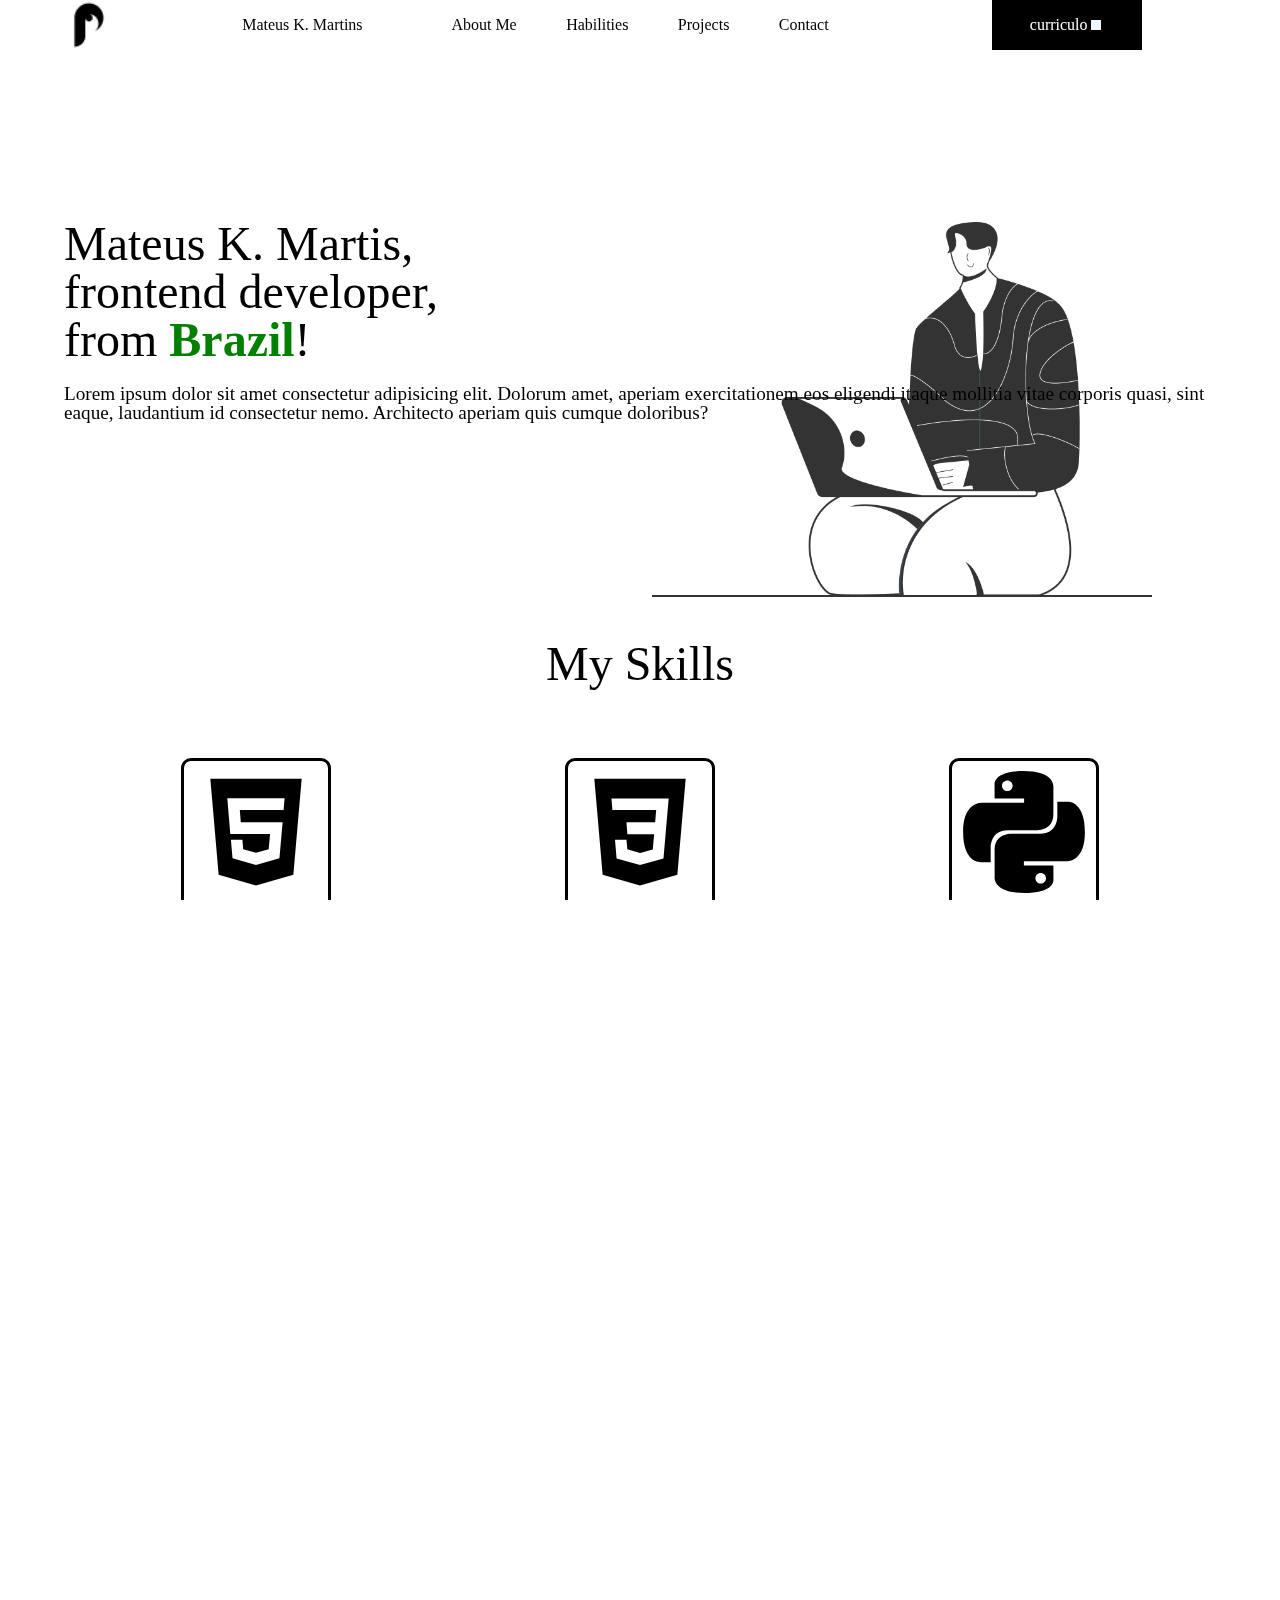
==== commit 665e0ddb: "end" ====
--- a/index.html
+++ b/index.html
@@ -3,133 +3,130 @@
 <head>
     <meta charset="UTF-8">
     <meta name="viewport" content="width=device-width, initial-scale=1.0">
+    <link rel="stylesheet" href="statics/styles/reset.css">
     <link rel="stylesheet" href="./statics/styles/style.css">
     <title>Portifólio</title>
 </head>
 <body>
     <header>
-        <ul>
-            <li>
-                <div id="logo">
-
-                </div>
-                <h1 id="name">
-                    Mateus K. Martins
-                </h1>
-            </li>
-            <li>
-                <ul>
-                    <li>
-                        <p>About Me</p>
-                    </li>
-                    <li>
-                        <p>Habilities</p>
-                    </li>
-                    <li>
-                        <p>Projects</p>
-                    </li>
-                    <li>
-                        <p>Contact</p>
-                    </li>
-                </ul>
-            </li>
-            <li>
-                <div id="curriculo_menu">
-                    <a href="#">curriculo</a>
-                    <div id="dowload"></div>
-                </div>
-            </li>
-        </ul>
+        <nav aria-label="menu" id="menu">
+            <ul>
+                <li>
+                    <div id="logo">
+    
+                    </div>
+                    <h1 id="name">
+                        Mateus K. Martins
+                    </h1>
+                </li>
+                <li>
+                    <ul>
+                        <li>
+                            <hr id="line_header">
+                            <p>About Me</p>
+                        </li>
+                        <li>
+                            <p>Habilities</p>
+                        </li>
+                        <li>
+                            <p>Projects</p>
+                        </li>
+                        <li>
+                            <p>Contact</p>
+                        </li>
+                    </ul>
+                </li>
+                <li>
+                    <div id="curriculo_menu">
+                        <a href="#">curriculo</a>
+                        <div id="dowload"></div>
+                    </div>
+                </li>
+            </ul>
+        </nav>
     </header>
     <main>
-        <div id="soc_midia">
-            <a href=""><img src="./statics/imgs/instagram-1-svgrepo-com.svg" alt="" id="midia_link"></a>
-            <a href=""><img src="./statics/imgs/facebook-svgrepo-com.svg" alt="" id="midia_link"></a>
-            <a href="https://github.com/MateusK-Martins" target="_blank"><img src="./statics/imgs/github-color-svgrepo-com.svg" alt="" id="midia_link"></a>
-        </div>
         <section id="sec_me">
             <div class="content">
-                <h1 id="title_page1">
+                <h1 class="title_page">
                     <strong>Mateus K. Martis</strong>,<br> frontend developer,<br> from <span>Brazil</span>!
                 </h1>
-                <p id="text_page1">
+                <p class="text_page">
                     Lorem ipsum dolor sit amet consectetur adipisicing elit. Dolorum amet, aperiam exercitationem eos eligendi itaque mollitia vitae corporis quasi, sint eaque, laudantium id consectetur nemo. Architecto aperiam quis cumque doloribus?
                 </p>
             </div>
             <div id="ban_dad">
-                <img src="./statics/imgs/Group 1000015839.png" alt="" id="banner">
+                <img src="./statics/imgs/banner.png" alt="" id="banner">
             </div>
         </section>
         <section id="sec_skills">
             <h1>
                 My Skills
             </h1>
-            <div class="content">
-                <section>
-                    <div class="hab">
-                        <div class="img"></div>
+            <section class="content">
+                <div class="row">
+                    <div class="hab">
+                        <img src="./statics/imgs/html.svg" alt="" class="img">
                         <div class="text">
                             <h2>HTML</h2>
                         </div>
                     </div>
                     <div class="hab">
-                        <div class="img"></div>
+                        <img src="./statics/imgs/css.svg" alt="" class="img">
                         <div class="text">
                             <h2>CSS</h2> 
                         </div>
                     </div>
                     <div class="hab">
-                        <div class="img"></div>
+                        <img src="./statics/imgs/python.svg" alt="" class="img">
                         <div class="text">
                             <h2>Python</h2>
                         </div>
                     </div>
-                </section>
-                <section>
-                    <div class="hab">
-                        <div class="img"></div>
+                </div>
+                <div class="row">
+                    <div class="hab">
+                        <img src="./statics/imgs/js.svg" alt="" class="img">
                         <div class="text">
                             <h2>JavaScript</h2>  
                         </div>
                     </div>
                     <div class="hab">
-                        <div class="img"></div>
+                        <img src="./statics/imgs/ai.svg" alt="" class="img">
                         <div class="text">
                             <h2>Linear Regression</h2>
                         </div>
                     </div>
                     <div class="hab">
-                        <div class="img"></div>
+                        <img src="./statics/imgs/rust.svg" alt="" class="img">
                         <div class="text">
                             <h2>Rust</h2>
                         </div>
                     </div>
-                </section>
+                </div>
             </div>
         </section>
         <section id="my_exp">
-            <div class="title_page3">
-                <h1>My <strong>experience</strong></h1>
-            </div>
+            <h1>My <strong>experience</strong></h1>
             <div class="card">
-                <section>
-                    <div class="icon"></div>
+                <div class="top">
+                    <img src="./statics/imgs/waiter.svg" alt="" class="icon">
                     <h1>
                         Waiter 
                     </h1>
-                </section>
-                <p class="text_page3">
+                </div>
+                <p class="text_page">
                     Lorem, ipsum dolor sit amet consectetur adipisicing elit. Enim, maxime inventore. Eaque totam pariatur animi. Maiores illum quis inventore vitae esse dolorem laborum consectetur quo molestiae aut, aperiam consequuntur quam.
                 </p>
             </div>
             <div class="card">
-                <section>
-                    <div class="icon"></div>
+                <div class="top">
+                    <img src="./statics/imgs/cashier.svg" alt="" class="icon">
                     <h1>
                         cashier
                     </h1>
-                </section>
-                <p class="text_page3">
+                </div>
+                <p class="text_page">
                     Lorem, ipsum dolor sit amet consectetur adipisicing elit. Enim, maxime inventore. Eaque totam pariatur animi. Maiores illum quis inventore vitae esse dolorem laborum consectetur quo molestiae aut, aperiam consequuntur quam.
                 </p>
             </div>
@@ -137,11 +134,9 @@
         <section id="about_me">
             <section class="content">
                 <div id="image_border">
-                    <div id="image">
-
-                    </div>
-                </div>
-                <div id="text_page4">
+                    <img src="./statics/imgs/student.png" alt="" class="image">
+                </div>
+                <div class="text_page">
                     <h1>About me</h1>
                     <p>
                         Lorem ipsum, dolor sit amet consectetur adipisicing elit. Dolor aut quasi esse, sunt temporibus repudiandae, explicabo consequatur veniam voluptate quae eius soluta quos deserunt ad, perferendis numquam ut facilis inventore.
@@ -157,17 +152,105 @@
                 My <strong>projects</strong>
             </h1>
             <section class="project">
-                <img src="" alt="" class="image">
-                <div>
+                <img src="./statics/imgs/rust.svg" alt="" class="image">
+                <div class="text_projects">
                     <h1>01</h1>
-                    <h2>Rust backend</h2>
+                    <section>
+                        <h2>Rust backend</h2>
+                        <p>
+                            Lorem ipsum dolor sit amet consectetur, adipisicing elit. Numquam nihil officia aspernatur nobis nostrum, voluptatibus ratione quos voluptas dolor ut commodi deserunt repudiandae perferendis rerum quam. Consequatur, minima! Dolor, distinctio!
+                        </p>
+                        <a href=""><img src="./statics/imgs/link.svg" alt=""></a>
+                    </section>
+                </div>
+            </section>
+            <section class="project">
+                <img src="./statics/imgs/python.svg" alt="" class="image">
+                <div class="text_projects">
+                    <h1>02</h1>
+                    <section>
+                        <h2>Rust backend</h2>
+                        <p>
+                            Lorem ipsum dolor sit amet consectetur, adipisicing elit. Numquam nihil officia aspernatur nobis nostrum, voluptatibus ratione quos voluptas dolor ut commodi deserunt repudiandae perferendis rerum quam. Consequatur, minima! Dolor, distinctio!
+                        </p>
+                        <a href=""><img src="./statics/imgs/link.svg" alt=""></a>
+                    </section>
+                </div>
+            </section>
+        </section>
+        <section id="my_testi">
+            <h1>My <strong>Testimonial</strong></h1>
+            <section id="persons">
+                <div class="testimonial">
+                    <img src="./statics/imgs/person-holding-a-glass-of-milk-svgrepo-com.svg" alt="">
+                    <a href=""><img src="./statics/imgs/quotation-right-mark-svgrepo-com.svg" alt="" class="person_link"></a>
+                    <div class="my_testi_text">
+                        <p>
+                            Lorem ipsum dolor sit amet consectetur, adipisicing elit. Quidem, quas reiciendis odio iure quo impedit eius. Amet laudantium dicta quia porro qui sunt, nemo optio vitae, eum molestiae veritatis autem.
+                        </p>
+                        <hr>
+                        <h2>Evren Shah</h2>
+                        <h3>designer</h3>
+                    </div>
+                </div>
+                <div class="testimonial">
+                    <img src="./statics/imgs/person-holding-a-glass-of-milk-svgrepo-com.svg" alt="">
+                    <a href=""><img src="./statics/imgs/quotation-right-mark-svgrepo-com.svg" alt="" class="person_link"></a>
+                    <div class="my_testi_text">
+                        <p>
+                            Lorem ipsum dolor sit amet consectetur, adipisicing elit. Quidem, quas reiciendis odio iure quo impedit eius. Amet laudantium dicta quia porro qui sunt, nemo optio vitae, eum molestiae veritatis autem.
+                        </p>
+                        <hr>
+                        <h2>Evren Shah</h2>
+                        <h3>designer</h3>
+                    </div>
+                </div>
+                <div class="testimonial">
+                    <img src="./statics/imgs/person-holding-a-glass-of-milk-svgrepo-com.svg" alt="">
+                    <a href=""><img src="./statics/imgs/quotation-right-mark-svgrepo-com.svg" alt="" class="person_link"></a>
+                    <div class="my_testi_text">
+                        <p>
+                            Lorem ipsum dolor sit amet consectetur, adipisicing elit. Quidem, quas reiciendis odio iure quo impedit eius. Amet laudantium dicta quia porro qui sunt, nemo optio vitae, eum molestiae veritatis autem.
+                        </p>
+                        <hr>
+                        <h2>Evren Shah</h2>
+                        <h3>designer</h3>
+                    </div>
+                </div>
+            </section>
+            <section id="thanks">
+                <div id="social_midia">
+                    <a href=""><img src="./statics/imgs/face.svg" alt=""></a>
+                    <a href=""><img src="./statics/imgs/github.svg" alt=""></a>
+                    <a href=""><img src="./statics/imgs/instagram.svg" alt=""></a>
+                </div>
+                <div class="text_page">
+                    <h1>
+                        Let's <strong>talk</strong> for <br> special Something
+                    </h1>
                     <p>
-                        Lorem ipsum dolor sit amet consectetur, adipisicing elit. Numquam nihil officia aspernatur nobis nostrum, voluptatibus ratione quos voluptas dolor ut commodi deserunt repudiandae perferendis rerum quam. Consequatur, minima! Dolor, distinctio!
+                        Lorem ipsum dolor sit amet consectetur adipisicing elit. Libero in provident odio dolorem at laborum molestias, nam voluptatum vero optio fugiat rerum sunt asperiores, error, placeat voluptas ad rem ut!
                     </p>
-                    <a href="">link do projeto</a>
-                </div>
-            </section>
-        </section>
+                    <h2>
+                        Teteukm12345@gmail.com <br>
+                        48 99625-6025
+                    </h2>
+                </div>
+            </section>
+        </section>
+        <footer>
+            <div class="logo">
+                <img src="./statics/imgs/logo 1.png" alt="">
+                <h1>Mateus K. Martins</h1>
+            </div>
+    
+            <div class="time">
+                <h2>@2024-2025 Mateus</h2>
+                <h3>Made in Unibave</h3>
+            </div>
+        </footer>
     </main>
 </body>
-</html>+</html>
+
+<!-- dialog -->--- a/statics/styles/style.css
+++ b/statics/styles/style.css
@@ -1,24 +1,28 @@
 @charset "UTF-8";
 
-html,body{
+html,body
+{
     height: 100vh;
     width: 100vw;
     overflow-x: hidden;
 }
 
-*{
+*
+{
     margin: 0px;
     padding: 0px;
     box-sizing: border-box;
 }
 
-body{
-    display: flex;
-    flex-flow: column nowrap;
-    align-items: center;
-}
-
-header{
+body
+{
+    display: flex;
+    flex-flow: column nowrap;
+
+}
+
+header
+{
     height: 100px;
     width: 100%;
 
@@ -31,7 +35,8 @@
 
 /* lista geral */
 
-header>:first-child{
+#menu
+{
     height: 100%;
     width: 100%;
     
@@ -42,7 +47,8 @@
 }
 
 
-header>:first-child>li{
+#menu>:first-child>li
+{
     height: 100%;
     width: 50%;
 
@@ -57,7 +63,8 @@
 /* titulo e logo */
 
 
-header>:first-child>:first-child{
+#menu, #menu>ul
+{
     height: 100%;
     width: 100%;
 
@@ -68,7 +75,8 @@
     justify-content:  space-around;
 }
 
-#logo{
+#logo
+{
     height: 50px;
     width: 50px;
 
@@ -80,7 +88,8 @@
 /* lista de itens central */
 
 
-header>:first-child>:nth-child(2)>:first-child{
+#menu>:first-child>:nth-child(2)>:first-child
+{
     height: 100%;
     width: 100%;
 
@@ -91,15 +100,22 @@
     justify-content:  space-around;
 }
 
-li{
+li
+{
     list-style-type: none;
 }
 
+#line_header
+{
+    display: none;
+}
+
 
 /* botao curriculo */
 
 
-#curriculo_menu{
+#curriculo_menu
+{
     height: 50px;
     width: 150px;
 
@@ -114,18 +130,16 @@
     background-color: black;
 }
 
-header>:first-child>:last-child>:first-child:active{
-    animation: curriculo 5s linear infinite alternate;
-}
-
-header>:first-child>:last-child>:first-child>:first-child{
+#menu>:first-child>:last-child>:first-child>:first-child
+{
     color: white;
     text-decoration: none;
     
     font-size: 1rem;
 }
 
-#dowload{
+#dowload
+{
     height: 10px;
     width: 10px;
 
@@ -135,7 +149,8 @@
     animation: curriculo 5s linear infinite;
 }
 
-@keyframes curriculo {
+@keyframes curriculo 
+{
     0%,100%{
         
     }
@@ -149,7 +164,8 @@
 /* main settings and section */
 
 
-main{
+main
+{
     height: 100%;
     width: 100%;
 
@@ -158,55 +174,10 @@
     align-items: center;
 }
 
-#soc_midia{
-    position: fixed;
-    top: 15%;
-    left: 0%;
-
-    height: 50px;
-    width: 50px;
-
-    display: flex;
-    align-items: center;
-    justify-content: center;
-
-    transition: .5s;
-    
-    background-color: black;
-    border-top-right-radius: 50%;
-    border-bottom-right-radius: 50%;
-}
-
-#midia_link{
-    height: 40px;
-    width: 40px;
-
-    opacity: 0;
-
-    margin: 0 10px;
-
-    background-size: cover;
-
-    border-radius: 10px;
-} 
-
-#soc_midia:hover{
-    width: 200px;
-    border-top-right-radius: 20px;
-    border-bottom-right-radius: 20px;
-} #soc_midia:hover>a>#midia_link{
-    opacity: 1;
-    transition: 2s;
-} #midia_link:hover{
-    background-color: rgb(255, 255, 255);
-    box-shadow: 0 5px 50px white;
-    transition: .3s;
-}
-
-
 /* all section settings */
 
-main>section{
+main>section
+{
     height: 300px;
     width: 100%;
 
@@ -220,7 +191,8 @@
 
 /* first section text */
 
-#sec_me{
+#sec_me
+{
     height: 400px;
     width: 90%;
 
@@ -228,10 +200,11 @@
     flex-flow: column nowrap;
     align-items: start;
 
-    margin: 150px 0;
-}
-
-#sec_me.content{
+    margin: 170px 0;
+}
+
+#sec_me.content
+{
     height: 250px;
     width: 80%;
 
@@ -243,7 +216,8 @@
     gap: 30px;
 }
 
-#title_page1{
+#sec_me>.content>.title_page
+{
     color: black;
     font-weight: 100;
 
@@ -251,18 +225,22 @@
 
 }
 
-#title_page1>:last-child{
+#sec_me>.content>.title_page>:last-child
+{
     color: green;
     font-weight: 900;
 }
 
-#text_page1{
-    font-size: 1.5em;
+#sec_me>.content>.text_page
+{
+    margin-top: 20px;
+    font-size: 1.2rem;
 }
 
 /* banner */
 
-#ban_dad{
+#ban_dad
+{
     position: relative;
     top: -50%;
     left: 0%;
@@ -274,7 +252,8 @@
     align-items: baseline;
 }
 
-#banner{
+#banner
+{
     height: 100%;
     width: 100%;
 
@@ -288,7 +267,8 @@
 
 /* section 2 */
 
-#sec_skills{
+#sec_skills
+{
     height: 600px;
     width: 90%;
 
@@ -296,25 +276,28 @@
     flex-flow: column nowrap;
     align-items: center;
 
-    margin: 150px 0;
-}
-
-#sec_skills>:first-child{
+    margin: -150px;
+}
+
+#sec_skills>:first-child
+{
     font-size: 3rem;
 }
 
-#sec_skills>.content{
+#sec_skills>.content
+{
     height: 100%;
     width: 100%;
 
-    margin: 50px 0;
+    margin: 10px 0;
 
     display: flex;
     flex-flow: row wrap;
     align-items: center;
 }
 
-.content>section{
+.content>.row
+{
     width: 100%;
 
     margin-top: 50px;
@@ -325,7 +308,8 @@
     justify-content: space-around;
 }
 
-.hab{
+.hab
+{
     height: 200px;
     width: 150px;
 
@@ -343,250 +327,726 @@
     transition: .5s;
 }
 
-.hab>.img{
+.hab>.img
+{
     height: 70%;
     width: 100%;
-}
-
-#sec_skills>.content>:nth-child(1)>:nth-child(1)>.img{
-    background: url(../imgs/logo-html5.svg) no-repeat center center;
     background-size: cover;
 }
-#sec_skills>.content>:nth-child(1)>:nth-child(2)>.img{
-    background: url(../imgs/logo-css3.svg) no-repeat center center;
+
+/* third section experience */
+
+#my_exp
+{
+    height: auto;
+    width: 99%;
+
+    padding: 50px 10px;
+
+    color: white;
+
+    display: flex;
+    flex-flow: column nowrap;
+    align-items: center;
+
+    margin: 150px 0 0 0;
+
+    background-color: black;
+}
+
+/* text settings all */
+
+#my_exp>h1
+{
+    font-size: 3em;
+}
+
+#my_exp>h1>strong
+{
+    color: white;
+    font-weight: 900;
+}
+
+#my_exp>.card
+{
+    height: 100px;
+    width: 80%;
+
+    padding: 10px;
+
+    display: flex;
+    flex-flow: column nowrap;
+
+    margin: 50px 0 0 0;
+
+    transition: all .5s, opacity 1s;
+
+    border: 2px solid rgba(255, 255, 255, 0.733);
+    border-radius: 5px;
+}
+
+#my_exp>.card:hover
+{
+    height: 200px;
+    background-color: rgba(255, 255, 255, 0.514);
+}
+#my_exp>.card:hover>.text_page
+{
+    display: block;
+    opacity: 1;
+}
+
+#my_exp>.card>.top
+{
+    display: flex;
+    flex-flow: row nowrap;
+    align-items: center;
+
+    margin: 10px;
+}
+
+#my_exp>.card>.top>.icon
+{
+    height: 50px;
+    width: 50px;
+
+    margin-right: 10px;
+
     background-size: cover;
 }
-#sec_skills>.content>:nth-child(1)>:nth-child(3)>.img{
-    background: url(../imgs/python-fill-svgrepo-com.svg) no-repeat center center;
+
+#my_exp>.card>.text_page
+{
+    display: none;
+    opacity: 0;
+}
+
+/* About me section settings */
+
+#about_me
+{
+    height: 500px;
+
+    margin: 100px 0;
+}
+
+#about_me>.content
+{
+    display: flex;
+    flex-flow: row;
+    align-items: start;
+    justify-content: center;
+}
+
+#about_me>.content>#image_border
+{
+    height: 300px;
+    width: 300px;
+
+    margin-right: 50px;
+
+    transition: .5s;
+}
+
+#about_me>.content>#image_border>.image
+{
+    height: 300px;
+    width: 300px;
+
+    position: relative;
+    top: 0%;
+
     background-size: cover;
-}
-#sec_skills>.content>:nth-child(2)>:nth-child(1)>.img{
-    background: url(../imgs/js-svgrepo-com.svg) no-repeat center center;
-    background-size: cover;
-}
-#sec_skills>.content>:nth-child(2)>:nth-child(2)>.img{
-    background: url(../imgs/ai-svgrepo-com.svg) no-repeat center center;
-    background-size: cover;
-}
-#sec_skills>.content>:nth-child(2)>:nth-child(3)>.img{
-    background: url(../imgs/crab-svgrepo-com.svg) no-repeat center center;
-    background-size: cover;
-}
-
-/* third section experience */
-
-#my_exp{
+
+    border-top: 2px solid black;
+
+    transition: .5s;
+}
+
+#about_me>.content>.text_page
+{
+    height: 100%;
+    width: 40%;
+
+    display: flex;
+    flex-flow: column;
+    align-items: start;
+    justify-content: space-around;
+
+    transition: .5s;
+
+    gap: 20px;
+} 
+
+#about_me>.content>.text_page>h1
+{
+    font-size: 2rem;
+    transition: .5s;
+} 
+
+#about_me>.content>.text_page>p
+{
+    font-weight: 100;
+    color: rgba(0, 0, 0, 0.651);
+    transition: .5s;
+}
+
+
+/* section my projects */
+
+#sec_mpro
+{
     height: auto;
-    padding: 50px 10px;
+    padding: 50px 20px;
+
+    margin-top: 100px;
 
     color: white;
 
     display: flex;
-    align-items: center;
-
-    margin: 150px 0 0 0;
+    flex-flow: column nowrap;
+    align-items: center;
 
     background-color: black;
 }
 
-/* text settings all */
-
-.title_page3{
-    margin: 50px 0;
-} .title_page3>h1{
+#sec_mpro>h1
+{
     color: rgb(194, 194, 194);
     font-size: 3em;
     font-weight: 100;
-} .title_page3>h1>strong{
+} 
+
+#sec_mpro>h1>strong
+{
     color: white;
     font-weight: 900;
-}
-
-#my_exp>.card{
-    height: 100px;
-    width: 80%;
-
-    padding: 10px;
-
-    display: flex;
-    flex-flow: column nowrap;
-
-    margin: 10px 0;
-
-    transition: all .5s, opacity 1s;
-
-    border: 2px solid rgba(255, 255, 255, 0.733);
-    border-radius: 5px;
-}
-
-#my_exp>.card:hover{
-    height: 200px;
-    background-color: rgba(255, 255, 255, 0.514);
-}
-#my_exp>.card:hover>.text_page3{
-    display: block;
-    opacity: 1;
-}
-
-#my_exp>.card>section{
+} 
+
+#sec_mpro>:nth-child(even)
+{
+    margin-top: 70px;
+
+    display: flex;
+    flex-flow: row-reverse nowrap;
+    align-items: center;
+    justify-content: space-around;
+}
+
+
+.project
+{
+    margin-top: 70px;
+
     display: flex;
     flex-flow: row nowrap;
     align-items: center;
-
-    margin: 10px;
-}
-
-#my_exp>.card>section>.icon{
+    justify-content: space-around;
+
+}
+
+.project>.image
+{
+    height: 300px;
+    width: 400px;
+
+    background-color: white;
+    border-radius: 20px;
+
+    transition: .5s;
+}
+
+.project>.image:hover
+{
+    transform: translate(0,-50px) scale(1.1);
+}
+
+.text_projects
+{
+    height: 300px;
+    width: 50%;
+
+    padding: 20px;
+
+    display: flex;
+    flex-flow: column nowrap;
+
+    transition: .5s;
+}
+
+.text_projects>h1
+{
+    font-size: 3rem;
+    transition: .5s;
+}
+
+.text_projects>section
+{
+    margin-top: 20px;
+
+    display: flex;
+    flex-flow: column nowrap;
+    gap: 30px;
+    transition: .5s;
+}
+
+.text_projects>section>h2
+{
+    font-size: 2rem;
+    transition: .5s;
+}
+
+.text_projects>section>p
+{
+    font-size: .8rem;
+    color: rgba(255, 255, 255, 0.678);
+    transition: .5s;
+}
+
+.text_projects>section>a
+{
+    width: 20px;
+    transition: .5s;
+}
+
+.text_projects>section>a>img
+{
+    height: 40px;
+    width: 40px;
+    transition: .5s;
+}
+
+
+/* My testimonial */
+
+#my_testi
+{
+    margin-top: 100px;
+
+    display: flex;
+    flex-flow: column nowrap;
+    align-items: center;
+}
+
+#my_testi>h1
+{
+    color: rgb(126, 126, 126);
+    font-size: 3rem;
+    font-weight: 100;
+}
+
+#my_testi>h1>strong
+{
+    color: rgb(0, 0, 0);
+    font-weight: 900;
+}
+
+#persons
+{
+    margin-top: 50px;
+
+    display: flex;
+    flex-flow: row wrap;
+    align-items: center;
+    justify-content: space-around;
+}
+
+.testimonial
+{
+    height: 500px;
+    width: 300px;
+    padding: 5px;
+
+    margin: 20px;
+
+    display: flex;
+    flex-flow: column nowrap;
+    align-items: center;
+    justify-content: space-evenly;
+
+    gap: 10px;
+
+    background-color: white;
+    border-radius: 20px;
+    box-shadow: 2px 2px 10px black;
+
+    transition: .5s;
+}
+
+.testimonial:hover
+{
+    transform: translate(0,-50px) scale(1.1);
+}
+
+.testimonial>img
+{
+    height: 150px;
+    width: 150px;
+
+    margin-top: 30px;
+
+    border: 2px solid black;
+    border-radius: 50%;
+}
+
+.testimonial>a
+{
     height: 50px;
     width: 50px;
 
-    margin-right: 10px;
+    position: relative;
+    top: -10%;
+    left: 15%;
+
+    border-radius: 50%;
+}
+
+.person_link
+{
+    height: 50px;
+    width: 50px;
+
+    background-color: rgb(185, 185, 185);
+    border-radius: 50%;
+    border: 2px solid black;
+}
+
+.my_testi_text
+{
+
+    margin-top: -20px;
+
+    padding: 10px;
+
+    display: flex;
+    flex-flow: column nowrap;
+    align-items: center;
+
+    gap: 20px;
+}
+
+.my_testi_text>p
+{
+    text-align: center;
+    font-size: 1.1rem;
+    font-weight: 200;
+    color: rgba(0, 0, 0, 0.808);
+}
+
+.my_testi_text>hr
+{
+    height: 5px;
+    width: 150px;
+
+    background-color: rgba(0, 0, 0, 0.815);
+}
+
+.my_testi_text>h2
+{
+
+    font-size: 2rem;
+}
+
+.my_testi_text>h3
+{
+
+    font-size: 1.5rem;
+}
+
+/* even */
+
+#persons>:nth-child(even)
+{
+    background-color: black;
+}
+
+#persons>:nth-child(even)>img
+{
+    background-color: blac;
+    border: 2px solid rgb(255, 255, 255);
+}
+
+#persons>:nth-child(even)>a
+{
+    height: 50px;
+    width: 50px;
+
+    position: relative;
+    top: -10%;
+    left: 15%;
+
+    border-radius: 50%;
+}
+
+#persons>:nth-child(even)>.person_link
+{
+    height: 50px;
+    width: 50px;
+
+    border-radius: 50%;
+}
+
+#persons>:nth-child(even)>.my_testi_text
+{
+
+    margin-top: -20px;
+
+    padding: 10px;
+
+    display: flex;
+    flex-flow: column nowrap;
+    align-items: center;
+
+    gap: 20px;
+}
+
+#persons>:nth-child(even)>.my_testi_text>p
+{
+    text-align: center;
+    font-size: 1.1rem;
+    font-weight: 200;
+    color: rgba(255, 255, 255, 0.808);
+}
+
+#persons>:nth-child(even)>.my_testi_text>hr
+{
+    height: 5px;
+    width: 150px;
+
+    background-color: rgba(255, 255, 255, 0.815);
+}
+
+#persons>:nth-child(even)>.my_testi_text>h2
+{
+    color: white;
+    font-size: 2rem;
+}
+
+#persons>:nth-child(even)>.my_testi_text>h3
+{
+    color: white;
+    font-size: 1.5rem;
+}
+
+/* thanks section */
+
+#thanks
+{
+    padding: 30px;
+    margin-top: 50px;
+}
+
+#thanks>#social_midia
+{
+    height: 150px;
+    width: 100%;
+
+    display: flex;
+    flex-flow: row;
+    align-items: center;
+    justify-content: baseline;
+
+    gap: 10px;
+}
+
+#thanks>#social_midia>a
+{
+    height: 50px;
+    width: 50px;
+    transition: .5s;
+}
+
+#thanks>#social_midia>a:hover>img
+{
+    background-color: black;
+    transform: translate(0,-10px) scale(1.2);
+    transition: .5s;
+}
+
+#thanks>#social_midia>a>img
+{
+    height: 50px;
+    width: 50px;
+
+    border: 2px solid black;
+    border-radius: 10px;
+}
+
+#thanks>.text_page
+{
+    display: flex;
+    flex-flow: column nowrap;
+    align-items: baseline;
+
+    gap: 50px;
+}
+
+#thanks>.text_page>h1
+{
+    font-weight: 100;
+    font-size: 3rem;
+}
+
+#thanks>.text_page>h1>strong
+{
+    font-weight: 900;
+    color: white;
+    text-shadow: 0 0 3px black;
+}
+
+#thanks>.text_page>p
+{
+    font-size: 1.5rem;
+    color: rgba(0, 0, 0, 0.651);
+}
+
+#thanks>.text_page>h2
+{
+    font-size: 2rem;
+    color: rgb(0, 0, 0);
+}
+
+/* footer */
+
+footer
+{
+    height: 100px;
+    width: 100%;
+
+    margin-top: 100px;
+
+    
+    display: flex;
+    flex-flow: row nowrap;
+    align-items: center;
+    justify-content: space-between;
+
+    background-color: black;
+    border-top-left-radius: 20px;
+    border-top-right-radius: 20px;
+}
+
+footer>.logo, footer>.time
+{
+    height: 100%;
+    width: 100%;
+
+    padding: 10px;
+
+    display: flex;
+    flex-flow: row nowrap;
+    align-items: center;
+    justify-content: center;
+
+    gap: 10px;
+}
+
+footer>.logo>img
+{
+    height: 50px;
+    width: 50px;
 
     background-color: aliceblue;
-}
-
-#my_exp>:nth-child(2)>section>.icon{
-    background: url(../imgs/waiter-svgrepo-com.svg) no-repeat center center;
-    background-size: cover;
-}
-
-#my_exp>:nth-child(3)>section>.icon{
-    background: url(../imgs/cashier-machine-cashier-svgrepo-com.svg) no-repeat center center;
-    background-size: cover;
-}
-
-.text_page3{
-    display: none;
-    opacity: 0;
-}
-
-/* About me section settings */
-
-#about_me{
-    height: 500px;
-
-    margin: 100px 0;
-}
-
-#about_me>.content{
-    display: flex;
-    flex-flow: row;
-    align-items: start;
-    justify-content: center;
-}
-
-#about_me>.content>#image_border{
-    height: 300px;
-    width: 300px;
-
-    margin-right: 50px;
-
-    transition: .5s;
-}
-
-#about_me>.content>#image_border>#image{
-    height: 300px;
-    width: 300px;
-
-    position: relative;
-    top: 0%;
-
-    background: url(../imgs/Group\ 1000015845.png) no-repeat center center;
-    background-size: cover;
-
-    border-top: 2px solid black;
-
-    transition: .5s;
-}
-
-#text_page4{
-    height: 100%;
-    width: 40%;
-
-    display: flex;
-    flex-flow: column;
-    align-items: start;
-    justify-content: space-around;
-
-    transition: .5s;
-} #text_page4>h1{
-    font-size: 2em;
-    transition: .5s;
-} #text_page4>p{
-    font-weight: 100;
-    color: rgba(0, 0, 0, 0.651);
-    transition: .5s;
-}
-
-
-/* section my projects */
-
-#sec_mpro{
-    height: auto;
-    padding: 50px 20px;
-
+    border-radius: 20px;
+}
+
+footer>.logo>h1
+{
+    font-size: 1.5rem;
     color: white;
-
-    display: flex;
-    flex-flow: column nowrap;
-    align-items: center;
-
-    background-color: black;
-}
-
-#sec_mpro>h1{
-    color: rgb(194, 194, 194);
-    font-size: 3em;
-    font-weight: 100;
-} #sec_mpro>h1>strong{
+}
+
+footer>.time
+{
+    flex-flow: column nowrap;
+}
+footer>.time>h2,h3
+{
     color: white;
-    font-weight: 900;
-}
-
-
-@media (min-width:100px) and (max-width:600px){
-    #name{
-        font-size: 1.5em;
-    }
-
-    #my_skills{
+}
+
+@media (min-width:100px) and (max-width:800px){
+    #line_header
+    {
+        position: relative;
+        top: -100%;
+        left: -60%;
+
+        display: block;
+
+        height: 3px;
+        width: 100px;
+
+        background-color: black;
+        
+        transform: rotate(90deg);
+    }
+}
+
+@media (min-width:100px) and (max-width:600px)
+{
+
+    /* header */
+
+    #name
+    {
+        font-size: 1.5rem;
+    }
+
+    #my_skills
+    {
         display: none;
     }
 
-    main>:first-child{
+    main>:first-child
+    {
         margin: 70px 0 50px 0;
     }
 
-    #curriculo_menu{
+    #curriculo_menu
+    {
         height: 50px;
         width: 50px;
 
         animation: curriculo 2s infinite;
 
-    } #curriculo_menu>a{
+    } 
+    #curriculo_menu>a
+    {
         display: none;
-    } #curriculo_menu>div{
+    } 
+    #curriculo_menu>div
+    {
         height: 15px;
         width: 15px;
     }
 
-    #title_page1{
+    /* inicio page 1 */
+
+    #sec_me>.content>.title_page
+    {
         font-size: 2rem;
     }
 
-    #text_page1{
+    #sec_me>.content>.text_page
+    {
         font-size: 1rem;
     }
 
-    #banner{
+    #banner
+    {
         opacity: 0.4;
     }
 
-    #curriculo_menu>.content>section{
+    #curriculo_menu>.content>section
+    {
         flex-flow: row nowrap;
     }
 
-    .hab {
+    /* My skils */
+
+    .hab 
+    {
         height: 120px;
         width: 90px;
 
@@ -595,7 +1055,8 @@
         justify-content: center;
     }
 
-    .hab>.img{
+    .hab>.img
+    {
         height: 90px;
         width: 90px;
 
@@ -604,17 +1065,22 @@
         background-size: cover;
     }
 
-    .hab>.text{
+    .hab>.text
+    {
         display: none;
     }
 
-    #about_me>.content{
+    /* About me */
+
+    #about_me>.content
+    {
         display: flex;
         flex-flow: column nowrap;
         justify-content: center;
     }
 
-    #about_me>.content>#image_border{
+    #about_me>.content>#image_border
+    {
         height: 300px;
         width: 100%;
 
@@ -623,7 +1089,8 @@
         justify-content: center;
     }
     
-    #about_me>.content>#image_border>#image{
+    #about_me>.content>#image_border>#image
+    {
         height: 300px;
         width: 300px;
     
@@ -634,7 +1101,9 @@
         background-size: cover;
     }
 
-    #text_page4{
+    
+    #about_me>.content>.text_page
+    {
         height: 100%;
         width: 80%;
 
@@ -642,14 +1111,58 @@
     
         display: flex;
         flex-flow: column;
-    } #text_page4>p{
+    } 
+    
+    #about_me>.content>.text_page>p
+    {
         margin: 30px 0;
     }
 
-}
-
-@media screen and (min-width: 700px){
-    #ban_dad{
+    /* My projects */
+
+    .project, #sec_mpro>:nth-child(even)
+    {
+        flex-flow: column;
+    }
+
+    .project>.image{
+        height: 100%;
+        width: 90%;
+
+        border-radius: 10px;
+    }
+
+    .project>.text_projects
+    {
+        height: 100%;
+        width: 100%;
+
+        padding: 20px;
+
+        margin-top: 10px;
+    }
+
+    .text_projects>section
+    {
+        margin-top: 30px;
+    }
+
+    .text_projects>section>h3
+    {
+        font-size: 1.2rem;
+    }
+
+    .text_projects>section>p
+    {
+        font-size: 1rem;
+    }
+
+}
+
+@media screen and (min-width: 700px)
+{
+    #ban_dad
+    {
         width: 500px;
         left: 51%;
     }
